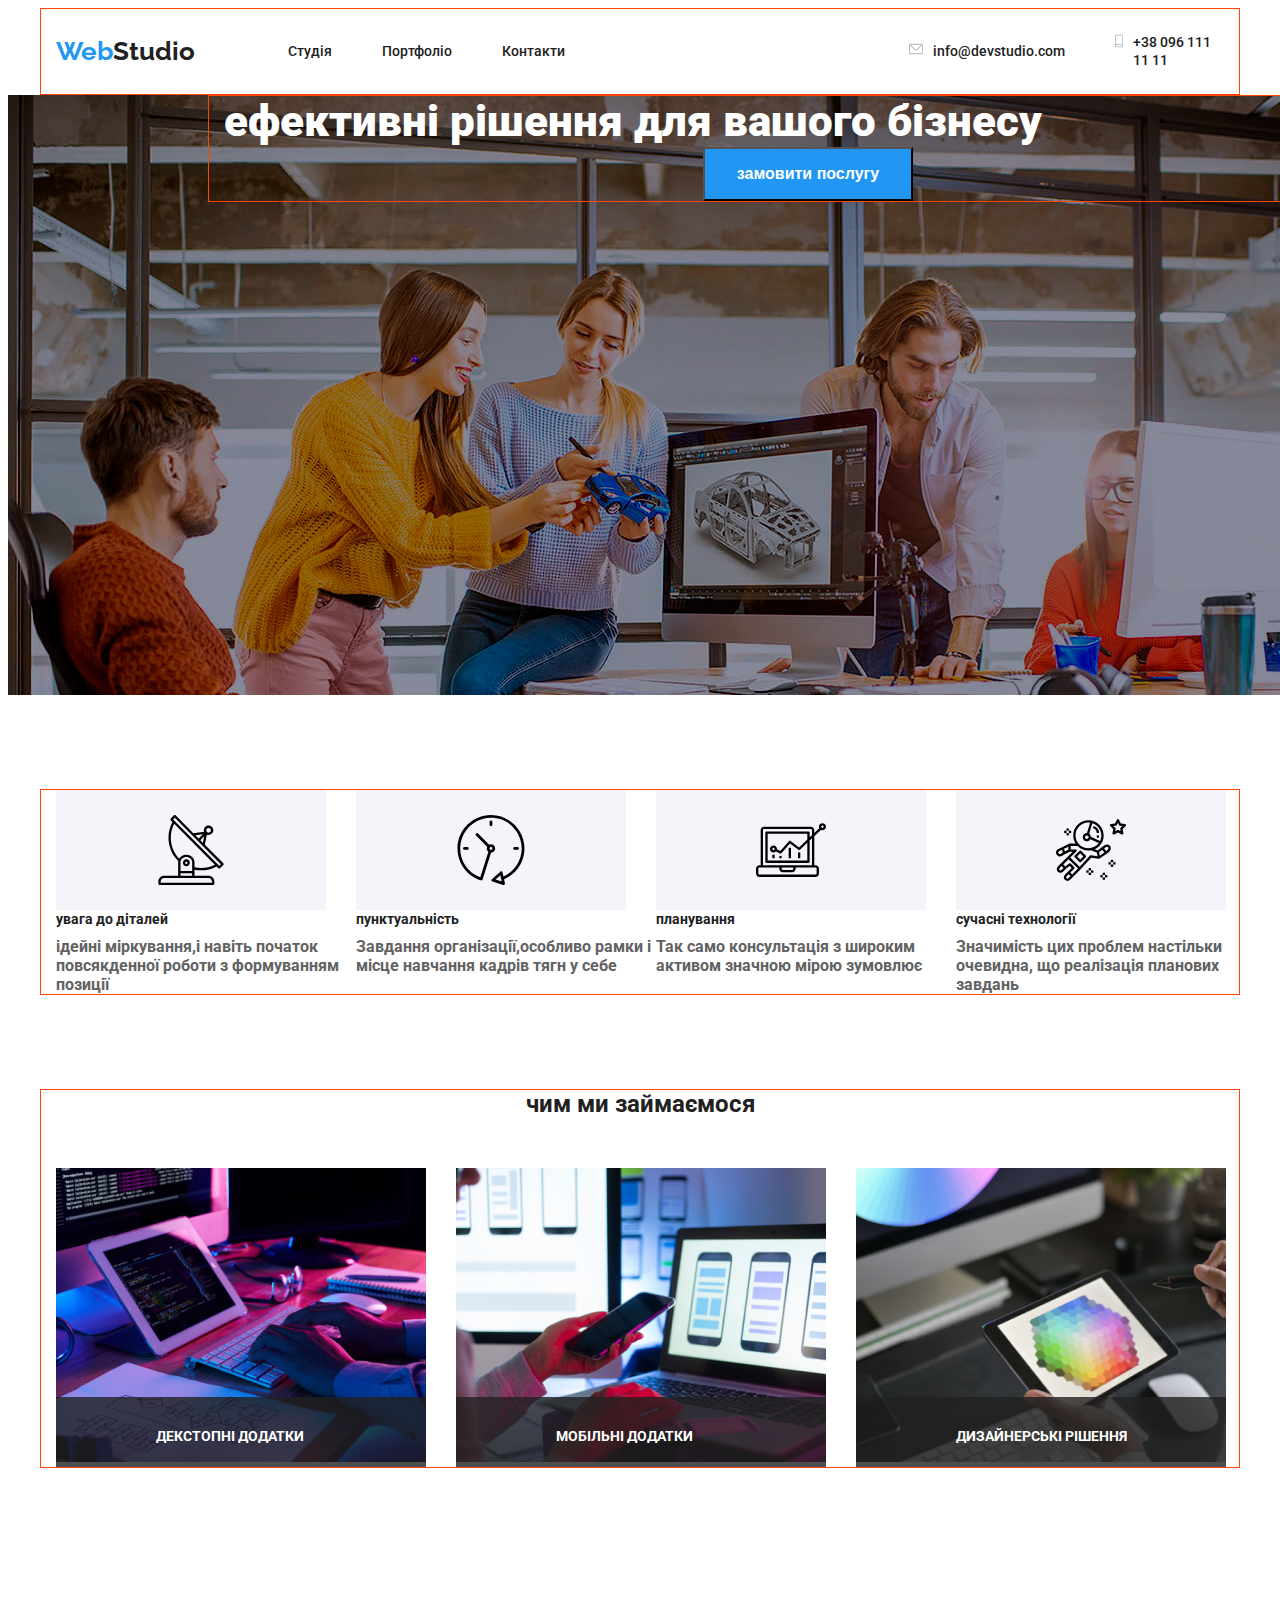
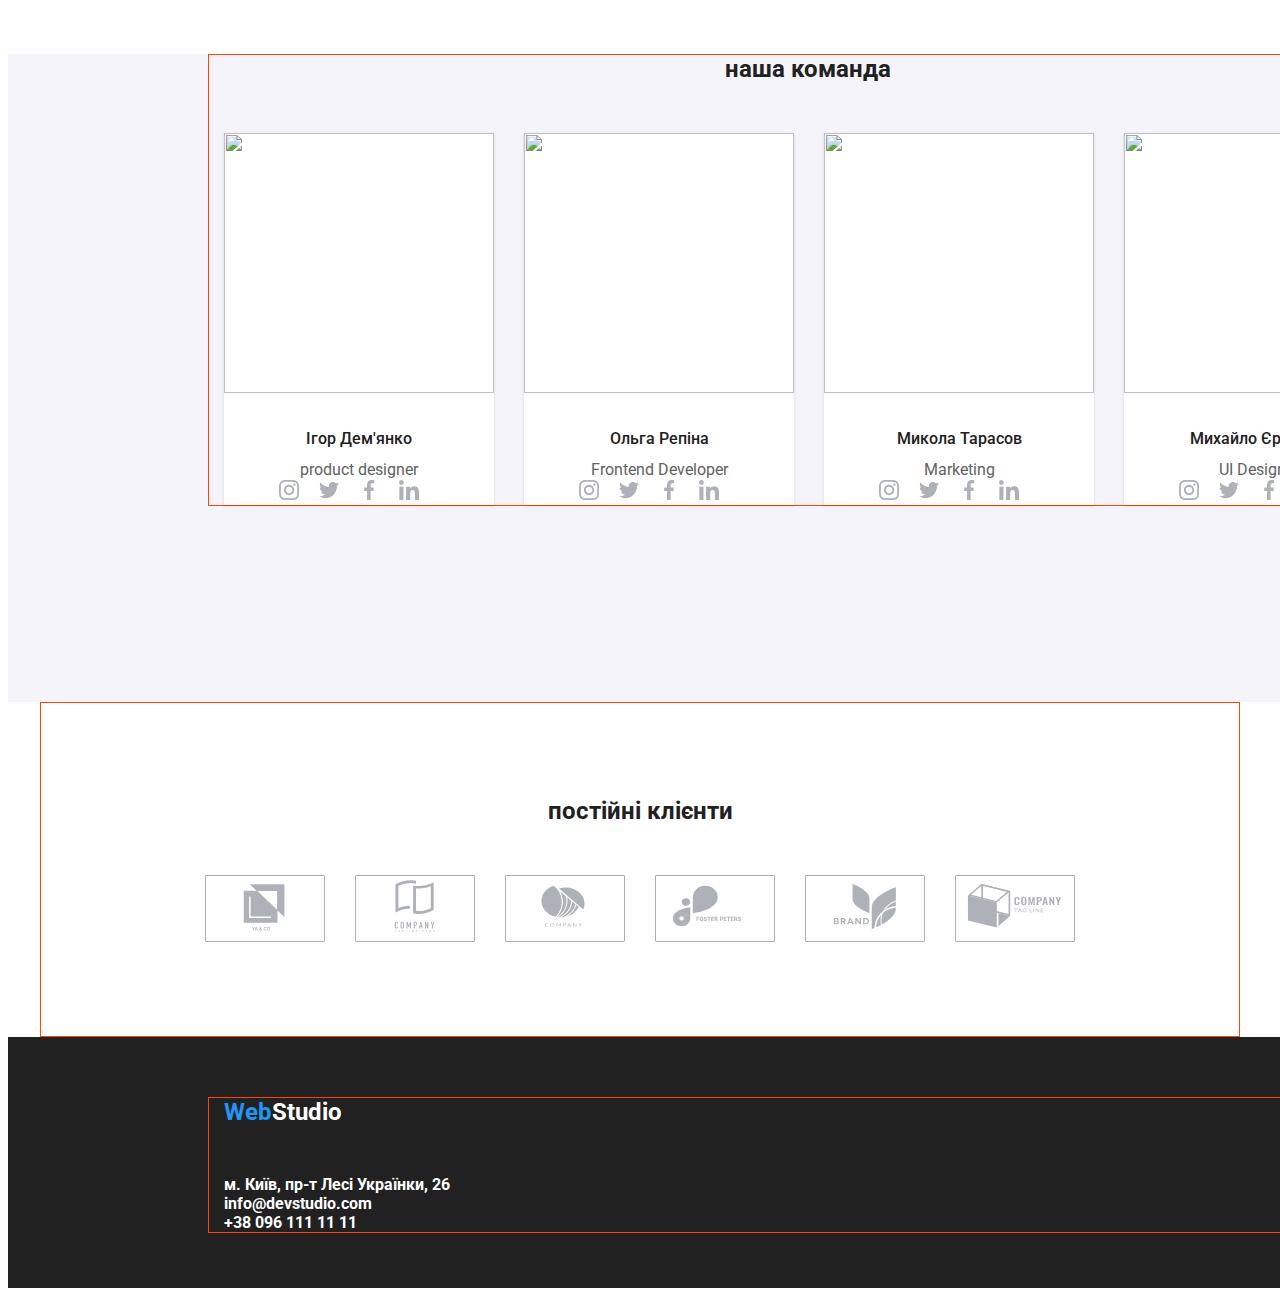
==== index.html @ b54ac22e "svg" ====
<!DOCTYPE html>
<html lang="en">
<head>
    <meta charset="UTF-8">
    <meta name="viewport" content="width=device-width, initial-scale=1.0">
    <title>Document</title>
    <link rel="stylesheet" href="https://cdnjs.cloudflare.com/ajax/libs/modern-normalize/1.1.0/modern-normalize.min.css"
        integrity="sha512-wpPYUAdjBVSE4KJnH1VR1HeZfpl1ub8YT/NKx4PuQ5NmX2tKuGu6U/JRp5y+Y8XG2tV+wKQpNHVUX03MfMFn9Q=="
        crossorigin="anonymous" referrerpolicy="no-referrer" />
   <link rel="stylesheet" href="./main.css">
   <link rel="preconnect" href="https://fonts.googleapis.com">
<link rel="preconnect" href="https://fonts.gstatic.com" crossorigin>
<link href="https://fonts.googleapis.com/css2?family=Montserrat:ital,wght@0,100..900;1,100..900&display=swap" rel="stylesheet">
<link rel="preconnect" href="https://fonts.googleapis.com">
<link rel="preconnect" href="https://fonts.gstatic.com" crossorigin>
<link href="https://fonts.googleapis.com/css2?family=Raleway:ital,wght@0,100..900;1,100..900&display=swap" rel="stylesheet"> 
<link rel="preconnect" href="https://fonts.googleapis.com">
<link rel="preconnect" href="https://fonts.gstatic.com" crossorigin>
<link href="https://fonts.googleapis.com/css2?family=Raleway:ital,wght@0,100..900;1,100..900&family=Roboto:ital,wght@0,100;0,300;0,400;0,500;0,700;0,900;1,100;1,300;1,400;1,500;1,700;1,900&display=swap" rel="stylesheet">
</head>

    <header class="header" id="g">
        <div class="container header-wrap">
            <a href="" class="WebStudio"><span>Web</span>Studio</a>
       <nav class="header-nav">  
           <ul class="header-menu">
            <li> <a href="" target="_blank" class="header-link">Студія</a></li>
            <li><a href="http://127.0.0.1:5500/portfolio.html" target="_blank" class="header-link">Портфоліо</a></li>
            <li><a href="" target="_blank" class="header-link">Контакти</a></li>
           </ul>
          <ul class="header-contact">
            <li class="header-item-contact"> <svg class="svg-header">
                <use class="svg-header" href="./img-icomoon/symbol-defs.svg#icon-envelope"></use>
            </svg><a href="" target="_blank" class="header-link">info@devstudio.com</a></li>
            <li class="header-item-contact number"> <svg class="svg-header-number">
                <use class="svg-header-number" href="./img-icomoon/symbol-defs.svg#icon-smartphone"></use>
            </svg><a href="" target="_blank" class="header-link">+38 096 111 11 11</a></li>
          </ul>  
        </nav>
        </div>
  
    </header>
    <main>
<section class="hero">
   <div class="container hero-div">
     
    <h1>ефективні рішення для вашого бізнесу</h1>
    
    <button class="hero-btn">замовити послугу</button>
   </div>
</section>
<section class="advantages container">

    <ul class="list-advantages">

        <li class="advantages-item">
            <div class="block-advantages"><svg class="svg-advantages">
                <use class="svg-advantages" href="./img-icomoon/symbol-defs.svg#icon-antenna"></use>
            </svg></div>
            <h3 class="advantages-title">увага до діталей</h3>          
          <p class="p">ідейні міркування,і навіть початок повсякденної роботи з формуванням позиції</p>      
        </li>

        <li class="advantages-item">
            <div class="block-advantages"><svg class="svg-advantages">
                <use class="svg-advantages" href="./img-icomoon/symbol-defs.svg#icon-clock"></use>
            </svg></div>
            <h3 class="advantages-title">пунктуальність</h3>
            <p class="p">Завдання організації,особливо рамки і місце навчання кадрів тягн у себе</p>
        </li>
        <li class="advantages-item">
            <div class="block-advantages"><svg class="svg-advantages">
                <use class="svg-advantages" href="./img-icomoon/symbol-defs.svg#icon-diagram"></use>
            </svg></div>
            <h3 class="advantages-title">планування</h3>
            <p class="p">Так само консультація з широким активом значною мірою зумовлює</p>
        </li>
        <li class="advantages-item">
            <div class="block-advantages"><svg class="svg-advantages">
                <use class="svg-advantages" href="./img-icomoon/symbol-defs.svg#icon-astronaut"></use>
            </svg></div>
            <h3 class="advantages-title">сучасні технології</h3>
            <p class="p">Значимість цих проблем настільки очевидна, що реалізація планових завдань</p>
        </li>
    </ul>
</section>
<section class="projects"> 
    <div class="container">
        <h2 class="title">чим ми займаємося</h2>
       
            <ul class="list-images">
                <li class="project-wrap"><img src="./img/img.png" alt="" width="370" height="294">
                    <div class="block-project"></div>
                <p class="text-project">декстопні додатки</p></li>
                <li class="project-wrap"> <img src="./img/img-1.png" alt="" width="370" height="294">
                    <div class="block-project"></div>
                <p class="text-project">мобільні додатки</p></li>
                <li class="project-wrap"><img src="./img/img-2.png" alt="" width="370" height="294">
                    <div class="block-project"></div>
               <p class="text-project">дизайнерські рішення</p> </li>
            </ul>
        
       
    </div>
   
</section>
<section class="team">
<div class="container team-wrap">
    <h2 class="title">наша команда</h2>
    <ul class="team-list">
      
            <li class="team-item"><img src="./img/team.jpg" alt="" width="270" height="260">
                
                <h3  class="team-title" >Ігор Дем'янко</h3><p class="team-text" >product  designer  </p>
                <ul class="svg-team-list">
                    <li class="svg-team-item"><svg class="svg-team">
                        <use href="./img-icomoon/symbol-defs.svg#icon-instagram" class="svg-team"></use>
                    </svg></li>
                    <li class="svg-team-item"><svg class="svg-team">
                        <use href="./img-icomoon/symbol-defs.svg#icon-twitter" class="svg-team"></use>
                    </svg></li>
                    <li class="svg-team-item"><svg class="svg-team">
                        <use href="./img-icomoon/symbol-defs.svg#icon-facebook" class="svg-team"></use>
                    </svg></li>
                    <li class="svg-team-item"><svg class="svg-team">
                        <use href="./img-icomoon/symbol-defs.svg#icon-linkedin" class="svg-team"></use>
                    </svg></li>
                </ul>
            </li>
       
        
            <li class="team-item"><img src="./img/team2.jpg" alt="" width="270" height="260">
                <h3 class="team-title" >Ольга Репіна</h3><p class="team-text" >Frontend Developer</p>
                <ul class="svg-team-list">
                    <li class="svg-team-item"><svg class="svg-team">
                        <use href="./img-icomoon/symbol-defs.svg#icon-instagram" class="svg-team"></use>
                    </svg></li>
                    <li class="svg-team-item"><svg class="svg-team">
                        <use href="./img-icomoon/symbol-defs.svg#icon-twitter" class="svg-team"></use>
                    </svg></li>
                    <li class="svg-team-item"><svg class="svg-team">
                        <use href="./img-icomoon/symbol-defs.svg#icon-facebook" class="svg-team"></use>
                    </svg></li>
                    <li class="svg-team-item"><svg class="svg-team">
                        <use href="./img-icomoon/symbol-defs.svg#icon-linkedin" class="svg-team"></use>
                    </svg></li>
                </ul>
            </li>
        
        
            <li class="team-item"><img src="./img/team3.jpg" alt="" width="270" height="260">
                <h3 class="team-title" >Микола Тарасов</h3><p class="team-text" >Marketing</p>
                <ul class="svg-team-list">
                    <li class="svg-team-item"><svg class="svg-team">
                        <use href="./img-icomoon/symbol-defs.svg#icon-instagram" class="svg-team"></use>
                    </svg></li>
                    <li class="svg-team-item"><svg class="svg-team">
                        <use href="./img-icomoon/symbol-defs.svg#icon-twitter" class="svg-team"></use>
                    </svg></li>
                    <li class="svg-team-item"><svg class="svg-team">
                        <use href="./img-icomoon/symbol-defs.svg#icon-facebook" class="svg-team"></use>
                    </svg></li>
                    <li class="svg-team-item"><svg class="svg-team">
                        <use href="./img-icomoon/symbol-defs.svg#icon-linkedin" class="svg-team"></use>
                    </svg></li>
                </ul>
            </li>
        

    <li class="team-item"><img src="./img/team4.jpg" alt="" width="270" height="260">
        <h3 class="team-title" >Михайло Єрмаков</h3><p class="team-text" >UI Designer</p>
        <ul class="svg-team-list">
            <li class="svg-team-item"><svg class="svg-team">
                <use href="./img-icomoon/symbol-defs.svg#icon-instagram" class="svg-team"></use>
            </svg></li>
            <li class="svg-team-item"><svg class="svg-team">
                <use href="./img-icomoon/symbol-defs.svg#icon-twitter" class="svg-team"></use>
            </svg></li>
            <li class="svg-team-item"><svg class="svg-team">
                <use href="./img-icomoon/symbol-defs.svg#icon-facebook" class="svg-team"></use>
            </svg></li>
            <li class="svg-team-item"><svg class="svg-team">
                <use href="./img-icomoon/symbol-defs.svg#icon-linkedin" class="svg-team"></use>
            </svg></li>
        </ul>
    </li>
</div>

        
    </ul>
</div>
</section>
<section class="clients">
    <div class="container" >
        <h2 class="text-clients">постійні клієнти</h2>
        <ul class="list-clients">
            <li class="clients-item">
                <button class="button-clients">
                    <a href="">
                        <svg  class="clients-icons"  width="106" height="60">
                            <use href="./img-icomoon/symbol-defs.svg#icon-Logo" width="106" height="60" ></use>
                        </svg>
                    </a>
                </button>
            </li>
            <li class="clients-item">
                <button class="button-clients">
                    <a href="">
                        <svg class="clients-icons" width="106" height="60">
                            <use href="./img-icomoon/symbol-defs.svg#icon-flag" width="106" height="60"></use>
                        </svg>
                    </a>
                </button>
            </li>
            <li class="clients-item">
                <button class="button-clients">
                    <a href="">
                        <svg class="clients-icons" width="106" height="60">
                            <use href="./img-icomoon/symbol-defs.svg#icon-nut" width="106" height="60"></use>
                        </svg>
                    </a>
                </button>
            </li>
            <li class="clients-item">
                <button class="button-clients">
                    <a href="">
                        <svg class="clients-icons" width="106" height="60">
                            <use href="./img-icomoon/symbol-defs.svg#icon-foster" width="106" height="60"></use>
                        </svg>
                    </a>
                </button>
            </li>
           
            <li class="clients-item">
                <button class="button-clients">
                    <a href="">
                        <svg class="clients-icons"  width="106" height="60">
                            <use href="./img-icomoon/symbol-defs.svg#icon-leaf"  width="106" height="60"></use>
                        </svg>
                    </a>
                </button>
            </li>
            <li class="clients-item">
                <button class="button-clients">
                    <a href="">
                        <svg class="clients-icons"  width="106" height="60">
                            <use href="./img-icomoon/symbol-defs.svg#icon-tagline"  width="106" height="60"></use>
                        </svg>
                    </a>
                </button>
            </li>
        </ul>
    </div>

</section>
    </main>
    <footer class="footer">
        <div class="container">
            <h2 class="logo"><span>Web</span>Studio</h2>
        <ul class="list-footer">
            <li><a href="#" class="footer-link">м. Київ, пр-т Лесі Українки, 26</a></li>
            <li><a href="#" class="footer-link">info@devstudio.com</a></li>
            <li><a href="#" class="footer-link">+38 096 111 11 11</a></li>
        </ul>
        </div>
        
    </footer>

</body>
</html>
---- main.css ----
:root{
    --text:#626262;
    --white:#fff;
    --black:#212121;
   --background:#2F303A;
   --button:#2196F3;
   --team:#F5F4FA;
   --icon:#AFB1B8;
  
}
*{
   box-sizing: border-box;
}
a{
    text-decoration: none;
}

ul{
    list-style: none;
    
}

h1, h2, h3, h4, p, ul, li, img, a{
    margin: 0;
    padding: 0;
}
span{
    color: var(--button);
}
h1{
    color: var(--white);
    font-weight: 900;
    font-size: 44px;
}
h3{
    color: var(--black);
}
h2{
    color: var(--black);
    font-weight: 700;
    margin-bottom: 50px;
    text-align: center;
}

.container{
    width: 1200px;
    margin: 0 auto ;
    padding: 0 15px 0 15px;
    border:1px solid orangered;

}

body{
    color:var(--text);
    background-color:var(--white);
    font-family:'Roboto';
    font-weight: 700;
    line-height: 1.17;
    font-size: 16px;
}
.header{
    font-size: 14px;
    font-weight: 400;
    
}
.WebStudio{
    color: var(--black);
    font-family: 'Raleway', sans-serif;
    font-weight: 700;
    font-size: 26px;
    line-height: 1.33;
    padding: 25px 0 ;
    display: flex;
    margin-right: 93px;
    
}
.header-link{
    color: var(--black);
}
.header-link:focus,
.header-link:hover{
    color: var(--button);
}
.header-nav{
    display: flex;
   
    align-items: center;
    font-size: 14px;
    font-weight: 500;
    line-height: 1.33;
 gap: 344px;
}
.header-wrap{
    display: flex;
    align-items: center;
}
.header-menu{
    display: flex;
    align-items: center;
    gap: 50px;
}
.header-contact{
    display: flex;
    gap: 50px;
    align-items: center;
}
.svg-header{
    width: 14px;
    height: 14px;
    fill: var(--icon);
    margin-right: 10px;
}

.svg-header:hover,
.svg-header:focus{
    fill: var(--button);
}
.header-item-contact{
    display: flex;
}
.header-item-contact:hover,
.header-item-contact:focus{
fill: var(--button);
color: var(--button);
}
.svg-header-number{
    width: 10px;
    height: 16px;
    fill: var(--icon);
    margin-right: 10px;
}
.svg-header-number:focus,
.svg-header-number:hover{
    fill: var(--button);
}

.hero{
   margin-bottom: 94px;
   background-image:url(img/dd953143a8a4d9f86ec8d71afc0e8103.jpg) ;
  background: radial-gradient();
  width: 1600px;
  height: 600px;
}

.advantages{
   margin-bottom: 94px;
}
.list-advantages{
    display: flex;
    justify-content: space-between; 
}
.block-advantages{
    background-color: var(--team);
    width: 270px;
    height: 120px;
    margin-right: 30px;
    display: flex;
    justify-content: center;
}
.svg-advantages{
    width: 70px;
    height: 70px;
   margin-top: 25px;
}
.projects{
    margin-bottom: 94px;
}
.project-wrap{
    position: relative;
}
.block-project{
    width: 370px;
    height: 70px;
    background-color: var(--black);
    position: absolute;
    bottom: 0;
    opacity: 80%;
}
.text-project{
    text-transform: uppercase;
    position:absolute ;
    bottom: 30px;
    left: 100px;
    line-height: 1.14px;
    text-align: center;
    color: var(--white);
    font-family: 'Roboto';
    font-weight: 700;
    font-size: 14px;
}
.images{
    display: flex;
    justify-content: space-between;
flex-direction: row;
   gap: 30px;
}
.list-images{
    display: flex;
    justify-content: space-between;
    gap: 30px;
    
}
.list-images:first-child{
    margin-left: 215px;
}
.list-images:last-child{
    margin-right: 215px;
}
.team{
    margin-top: 94px;
    background-color: var(--team);
   width: 1600px;
   height: 648px;
}
.tea-card-text{
    background-color: var(--white);
}
.team-list{
    display: flex;
    gap: 30px;
}
.team-title{
    margin-top: 30px;
    margin-bottom: 10px;
}
.team-card{
    display: flex;
    justify-content: space-between;
    margin-right: 30px;
}
.team-wrap{
    margin-top: 186px;
    margin-bottom: 94px;
}
.svg-team{
    width: 20px;
    height: 20px;
    margin-right: 20px;
    fill: var(--icon);
}
.svg-team:nth-last-child(4){
    margin-right: 0;
}
.svg-team-list{
    display: flex;
    justify-content: center;
}
.team-item{
    text-align: center;
    background-color: var(--white);
    box-shadow: 0px 2px 1px 0px #00000033;

    box-shadow: 0px 1px 1px 0px #00000024;
    
    box-shadow: 0px 1px 3px 0px #0000001F;
    
}
.first{
    margin-left: 215px;
}
.last{
    margin-right: 215px;
}

.hero-btn{
    display: block;
    margin: 0 auto;
    padding: 10px 32px;
  font-size: 16px;
    font-weight: 700;
    line-height: 1.85;
    background-color: var(--button);
    color: var(--white);

}
.advantages-title{
    font-size: 14px;
    font-weight: 700;
    line-height: 1.33;
    margin-bottom: 10px;
}
.team-text{
    font-size: 16px;
    font-weight: 400;
    line-height: 1.33;
}
.text-clients{
    margin-top: 94px;
}
.clients-icons{
    fill:var(--icon) ;
}
.button-clients{
    border: 1px solid;
    border-color: var(--icon);
    background-color: var(--white);
    border-radius: 1px;
}
.button-clients:hover,
.button-clients:focus{
    border-color: var(--button);
}
.clients-icons:hover,
.clients-icons:focus{
    fill: var(--button);
}
.list-clients{
    display: flex;
    justify-content: center;
    gap: 30px;
    margin-bottom: 94px;
}
.section-title{
    color:var(—black) ;
    font-weight: 800;
    line-height: 1.66;
    font-size: 42px;
    margin-bottom: 50px;
    text-align:center;
}
.team-title{
   font-size: 16px;
    font-weight: 500;
    line-height: 1.33;
}
.footer-link{
    color: var(--white);
}
.list-footer{
    display: flex;
    flex-direction: column;
    flex-wrap: wrap;
}
.logo{
    color: var(--white);
    text-align: start;
}
.footer{
    background-color:var(--black);
    height: 251px;
    width: 1600px;
    padding: 60px 0 60px;
   
}
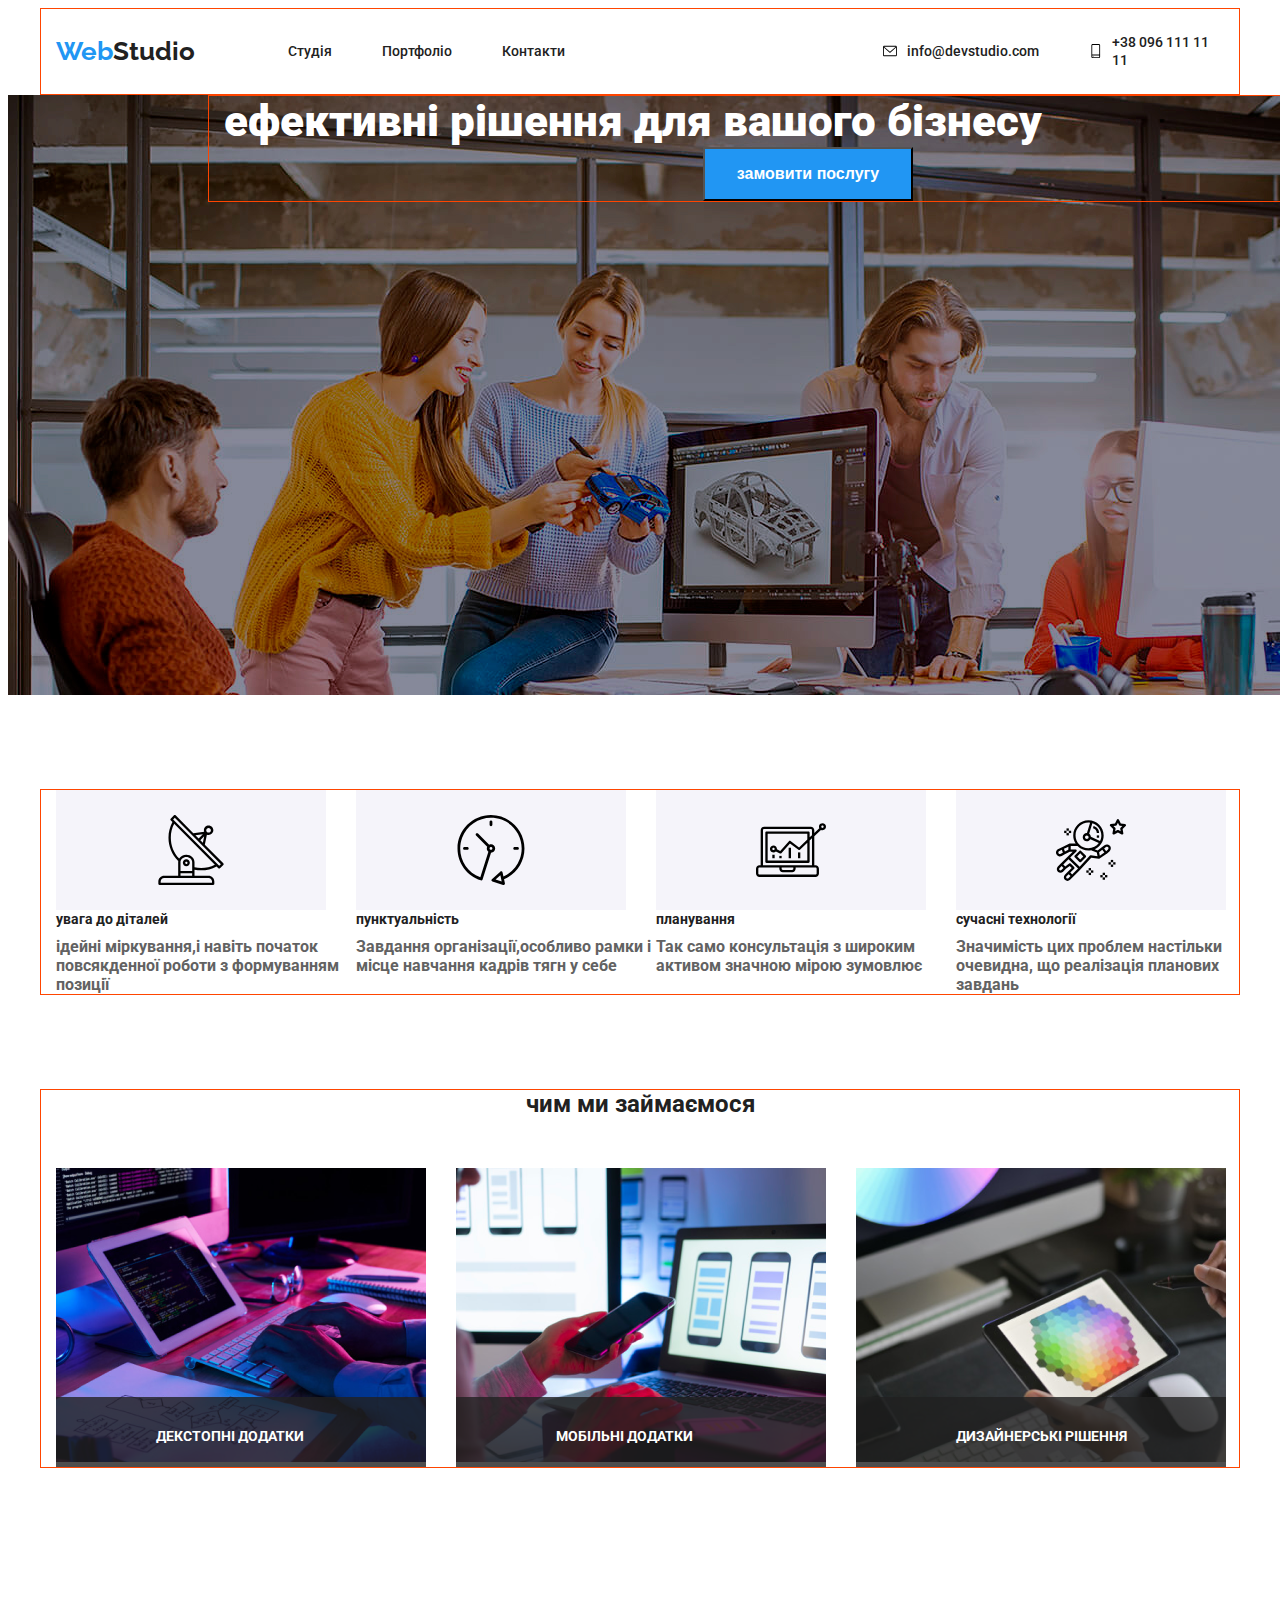
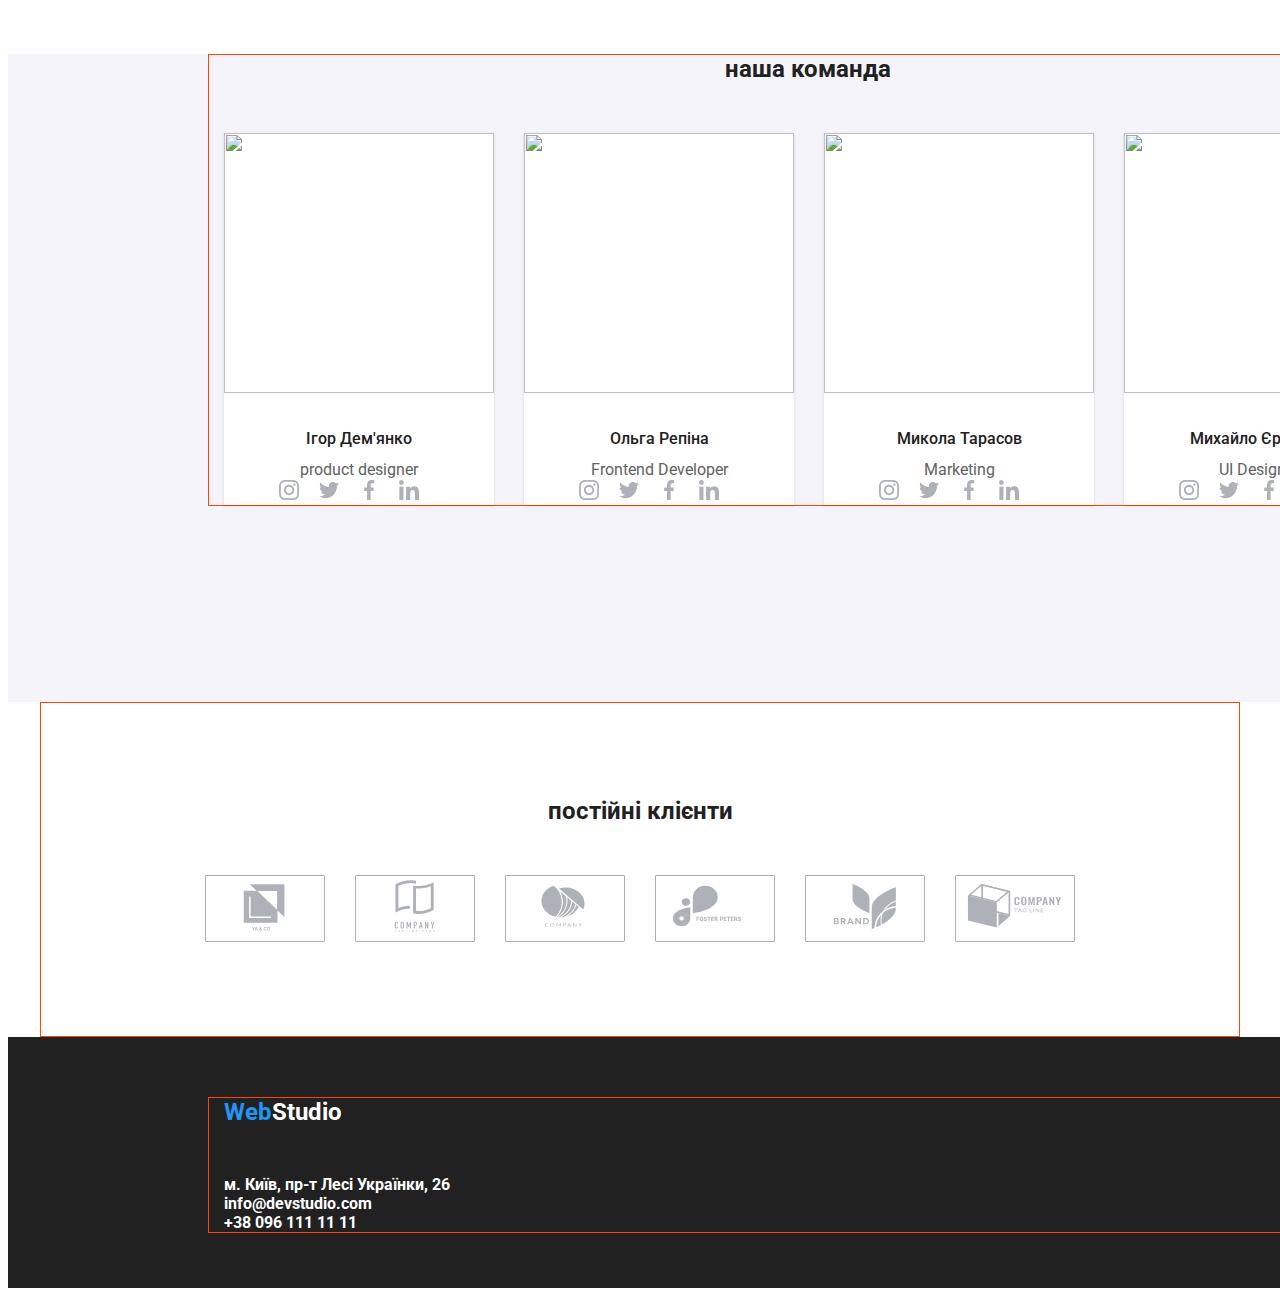
==== commit abca998f: "." ====
--- a/index.html
+++ b/index.html
@@ -29,12 +29,12 @@
             <li><a href="" target="_blank" class="header-link">Контакти</a></li>
            </ul>
           <ul class="header-contact">
-            <li class="header-item-contact"> <svg class="svg-header">
+            <li class="header-item-contact"><a href="" target="_blank" class="header-link"> <svg class="svg-header">
                 <use class="svg-header" href="./img-icomoon/symbol-defs.svg#icon-envelope"></use>
-            </svg><a href="" target="_blank" class="header-link">info@devstudio.com</a></li>
-            <li class="header-item-contact number"> <svg class="svg-header-number">
-                <use class="svg-header-number" href="./img-icomoon/symbol-defs.svg#icon-smartphone"></use>
-            </svg><a href="" target="_blank" class="header-link">+38 096 111 11 11</a></li>
+            </svg>info@devstudio.com</a></li>
+            <li class="header-item-contact "> <a href="" target="_blank" class="header-link"> <svg class="svg-header" width="10px" height="16px">
+                <use class="svg-header" href="./img-icomoon/symbol-defs.svg#icon-smartphone"></use>
+            </svg>+38 096 111 11 11</a></li>
           </ul>  
         </nav>
         </div>
--- a/main.css
+++ b/main.css
@@ -76,19 +76,21 @@
 }
 .header-link{
     color: var(--black);
+    display: flex;
+    align-items: center;
 }
 .header-link:focus,
 .header-link:hover{
     color: var(--button);
-}
+    fill: var(--button);}
 .header-nav{
     display: flex;
-   
+   justify-content: space-between;
     align-items: center;
     font-size: 14px;
     font-weight: 500;
     line-height: 1.33;
- gap: 344px;
+
 }
 .header-wrap{
     display: flex;
@@ -98,6 +100,7 @@
     display: flex;
     align-items: center;
     gap: 50px;
+    margin-right: 318px;
 }
 .header-contact{
     display: flex;
@@ -107,14 +110,17 @@
 .svg-header{
     width: 14px;
     height: 14px;
+    /*
     fill: var(--icon);
+    */
     margin-right: 10px;
 }
-
+/*
 .svg-header:hover,
 .svg-header:focus{
     fill: var(--button);
 }
+    */
 .header-item-contact{
     display: flex;
 }
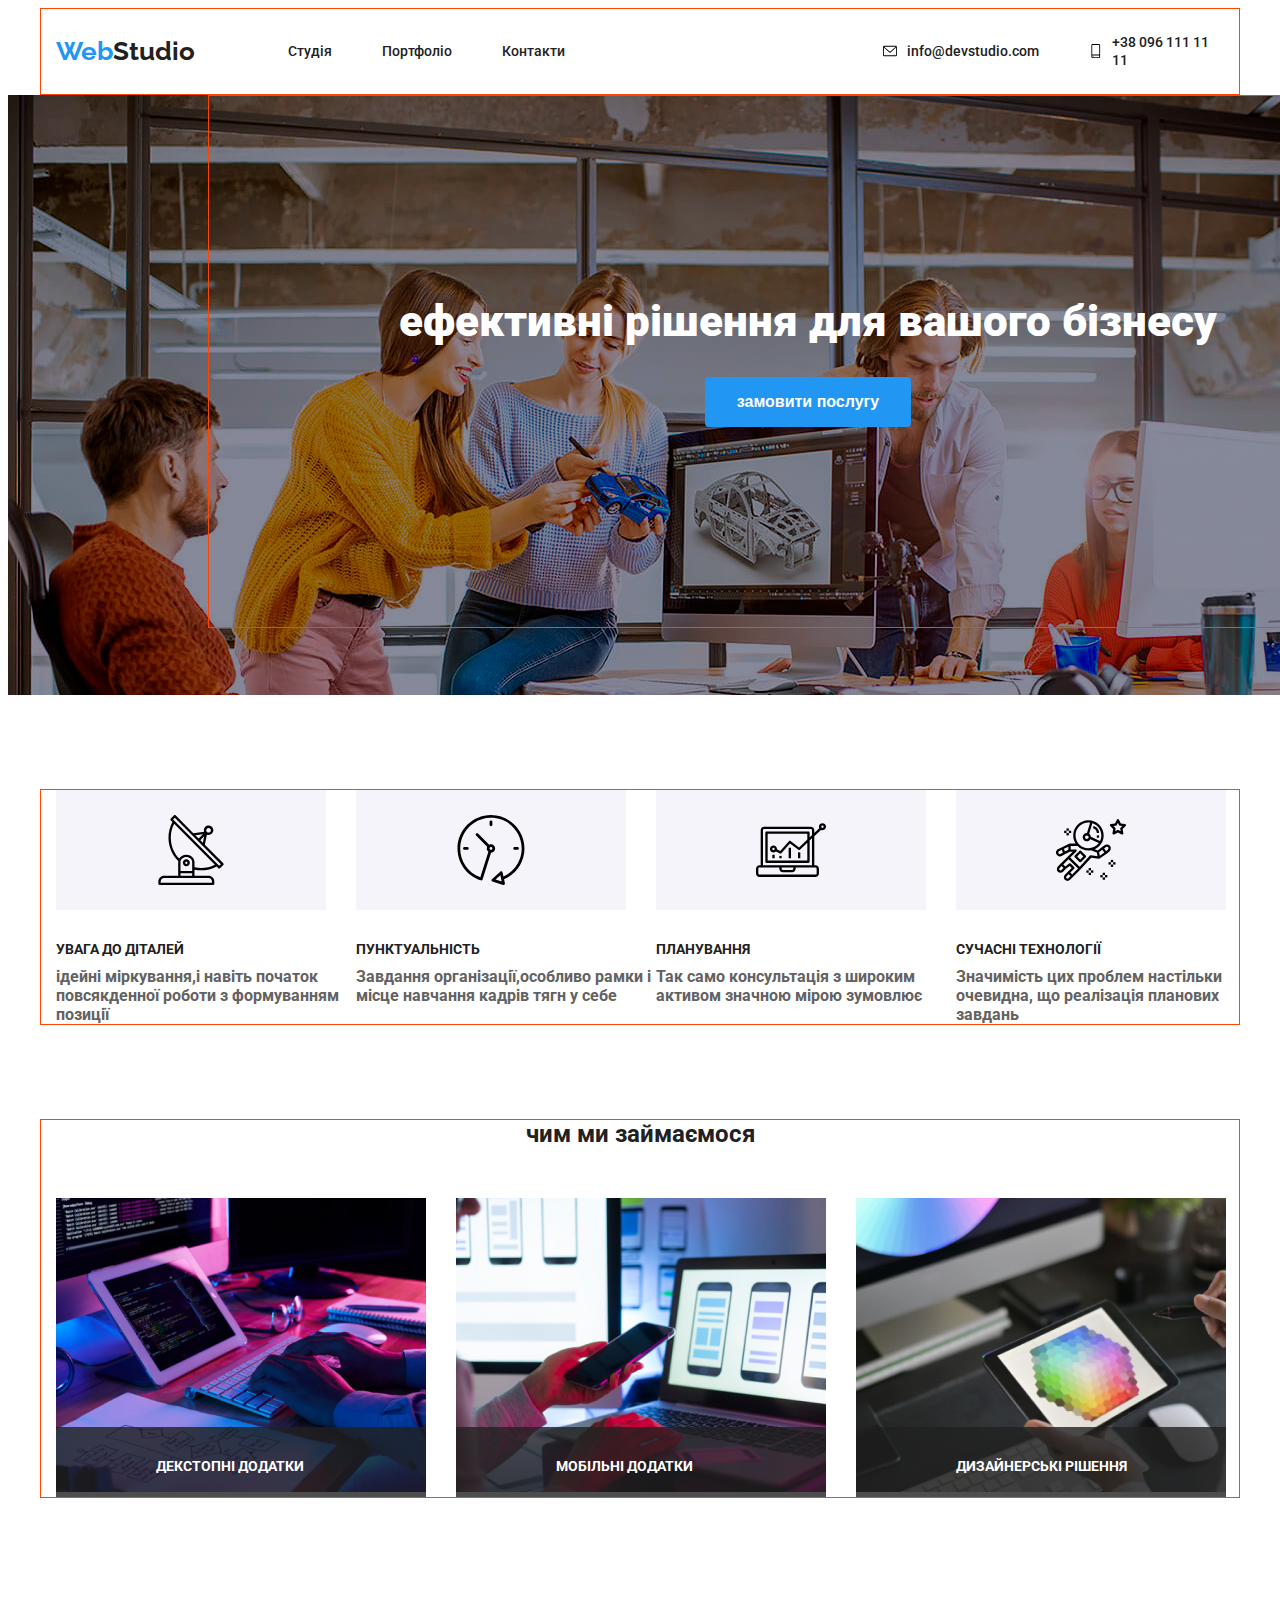
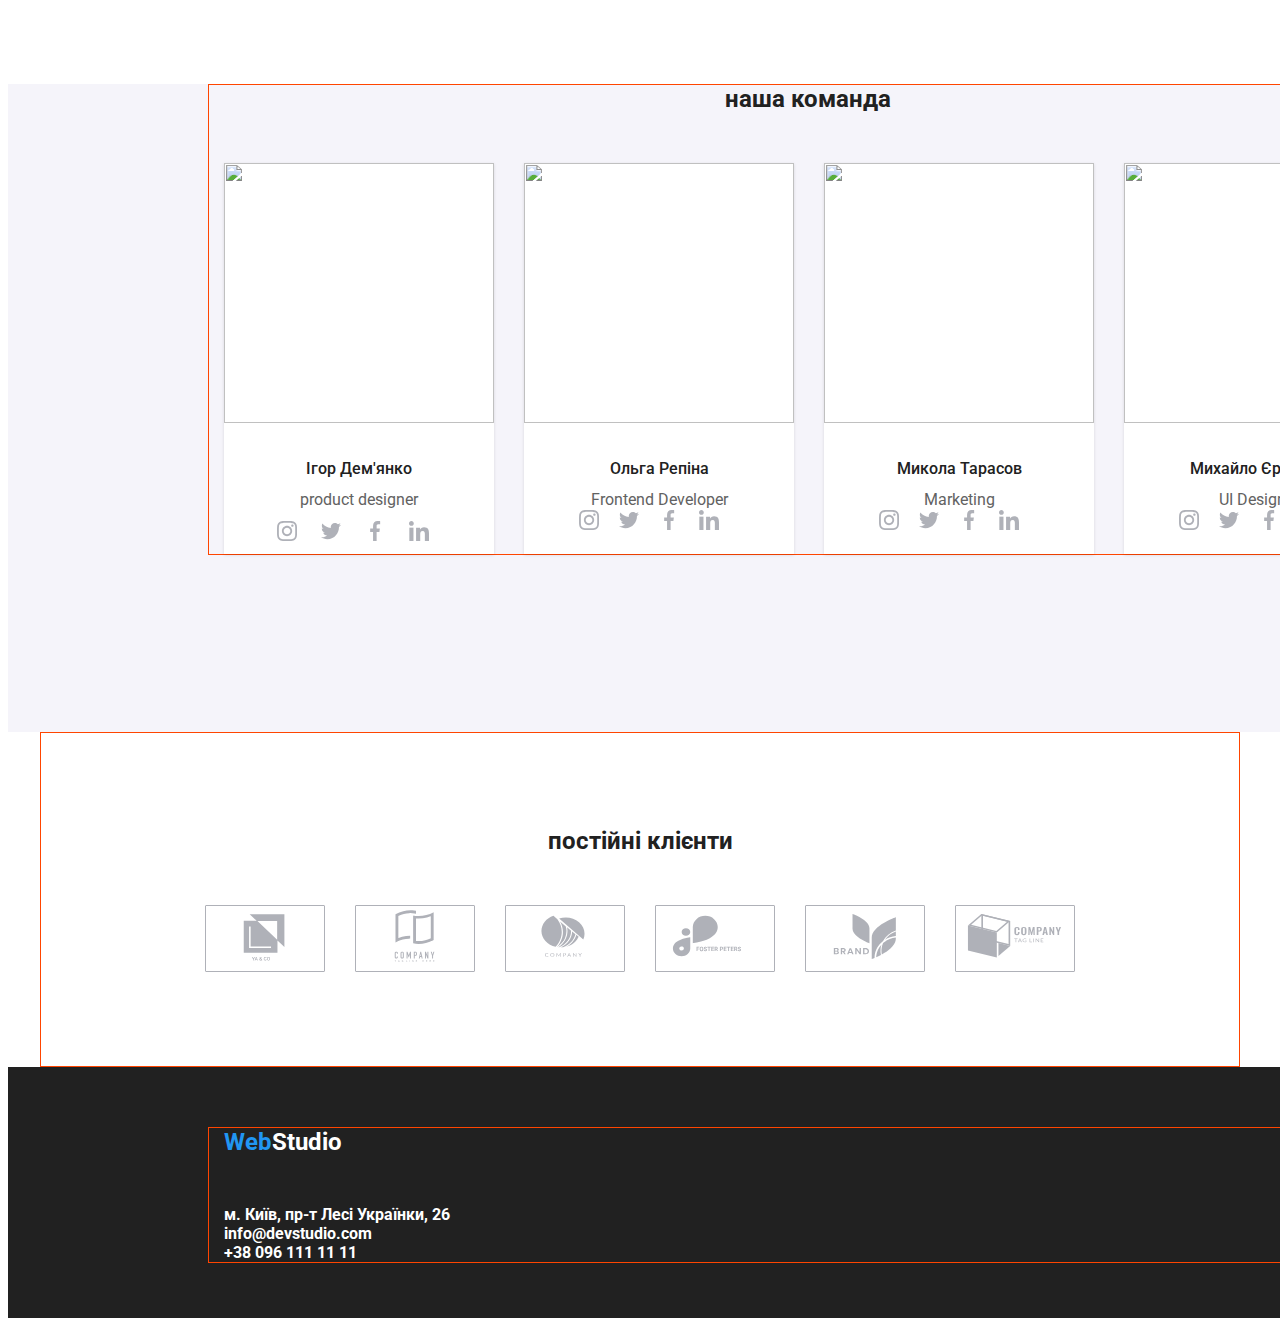
==== commit 050e624a: "." ====
--- a/index.html
+++ b/index.html
@@ -43,9 +43,7 @@
     <main>
 <section class="hero">
    <div class="container hero-div">
-     
-    <h1>ефективні рішення для вашого бізнесу</h1>
-    
+    <h1 class="title-hero">ефективні рішення для вашого бізнесу</h1>
     <button class="hero-btn">замовити послугу</button>
    </div>
 </section>
@@ -113,18 +111,27 @@
                 
                 <h3  class="team-title" >Ігор Дем'янко</h3><p class="team-text" >product  designer  </p>
                 <ul class="svg-team-list">
-                    <li class="svg-team-item"><svg class="svg-team">
-                        <use href="./img-icomoon/symbol-defs.svg#icon-instagram" class="svg-team"></use>
-                    </svg></li>
-                    <li class="svg-team-item"><svg class="svg-team">
-                        <use href="./img-icomoon/symbol-defs.svg#icon-twitter" class="svg-team"></use>
-                    </svg></li>
-                    <li class="svg-team-item"><svg class="svg-team">
-                        <use href="./img-icomoon/symbol-defs.svg#icon-facebook" class="svg-team"></use>
-                    </svg></li>
-                    <li class="svg-team-item"><svg class="svg-team">
-                        <use href="./img-icomoon/symbol-defs.svg#icon-linkedin" class="svg-team"></use>
-                    </svg></li>
+                    <li class="svg-team-item">
+<button class="button-team"><a href="" class="team-link"><svg class="svg-team">
+    <use href="./img-icomoon/symbol-defs.svg#icon-instagram" class="svg-team"></use>
+</svg></a></button>
+                        </li>
+                    <li class="svg-team-item">
+<button class="button-team"><a href="" class="team-link"><svg class="svg-team">
+    <use href="./img-icomoon/symbol-defs.svg#icon-twitter" class="svg-team"></use>
+</svg></a></button>
+                        </li>
+                    <li class="svg-team-item">
+<button class="button-team"><a href="" class="team-link"><svg class="svg-team">
+    <use href="./img-icomoon/symbol-defs.svg#icon-facebook" class="svg-team"></use>
+</svg></a></button>
+                        
+                        </li>
+                    <li class="svg-team-item">
+<button class="button-team"><a href="" class="team-link"><svg class="svg-team">
+    <use href="./img-icomoon/symbol-defs.svg#icon-linkedin" class="svg-team"></use>
+</svg></a></button>
+                        </li>
                 </ul>
             </li>
        
--- a/main.css
+++ b/main.css
@@ -139,8 +139,27 @@
 .svg-header-number:hover{
     fill: var(--button);
 }
-
+.title-hero{
+    margin-top: 200px;
+    
+}
+
+.hero-btn{
+    display: block;
+    margin: 0 auto;
+    padding: 10px 32px;
+  font-size: 16px;
+  border: none;
+  border-radius: 4px;
+    font-weight: 700;
+    line-height: 1.85;
+    background-color: var(--button);
+    color: var(--white);
+    margin-top: 30px;
+margin-bottom: 200px;
+}
 .hero{
+    text-align: center;
    margin-bottom: 94px;
    background-image:url(img/dd953143a8a4d9f86ec8d71afc0e8103.jpg) ;
   background: radial-gradient();
@@ -150,6 +169,14 @@
 
 .advantages{
    margin-bottom: 94px;
+}
+.advantages-title{
+    text-transform: uppercase;
+    font-size: 14px;
+    font-weight: 700;
+    line-height: 1.33;
+    margin-top: 30px;
+    margin-bottom: 10px;
 }
 .list-advantages{
     display: flex;
@@ -218,7 +245,15 @@
    width: 1600px;
    height: 648px;
 }
-.tea-card-text{
+
+.button-team{
+    background-color: var(--white);
+    border: none;
+    width: 44px;
+    height: 44px;
+    text-align: center;
+}
+.team-card-text{
     background-color: var(--white);
 }
 .team-list{
@@ -268,23 +303,8 @@
     margin-right: 215px;
 }
 
-.hero-btn{
-    display: block;
-    margin: 0 auto;
-    padding: 10px 32px;
-  font-size: 16px;
-    font-weight: 700;
-    line-height: 1.85;
-    background-color: var(--button);
-    color: var(--white);
-
-}
-.advantages-title{
-    font-size: 14px;
-    font-weight: 700;
-    line-height: 1.33;
-    margin-bottom: 10px;
-}
+
+
 .team-text{
     font-size: 16px;
     font-weight: 400;
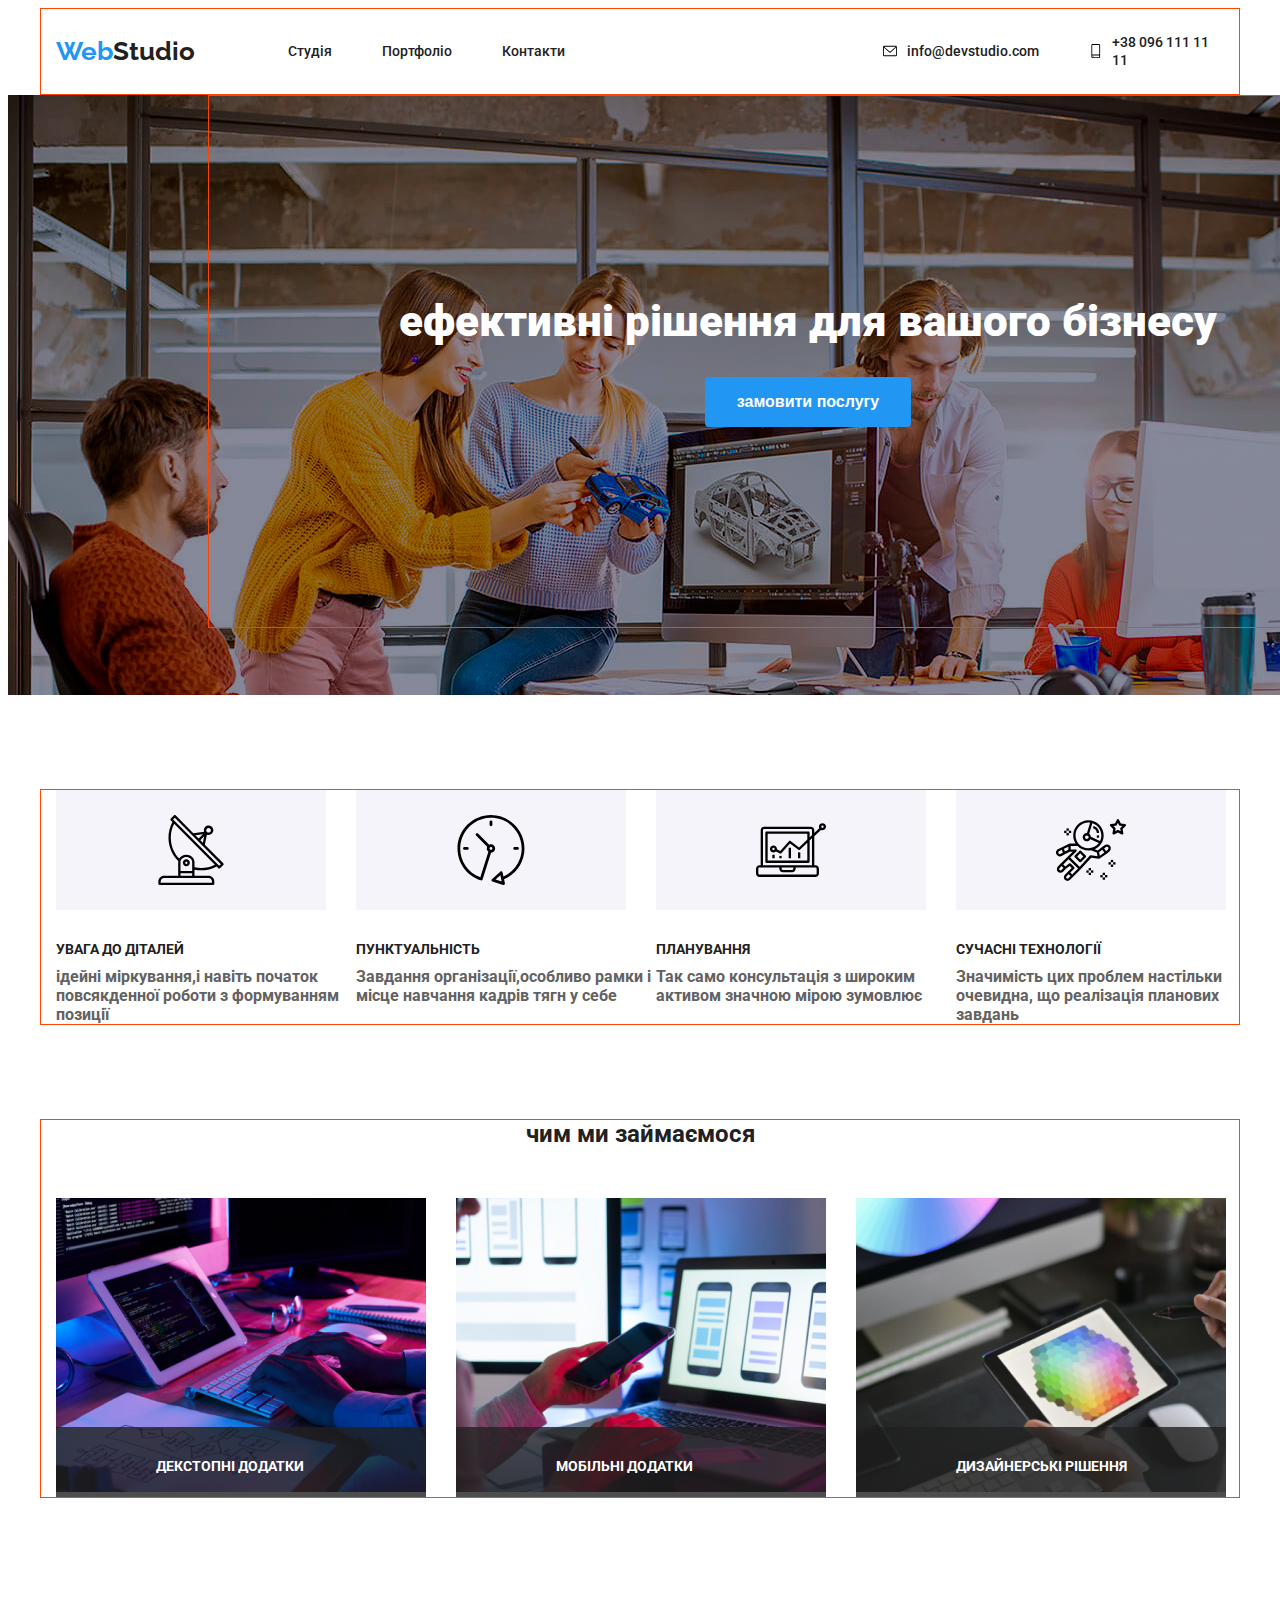
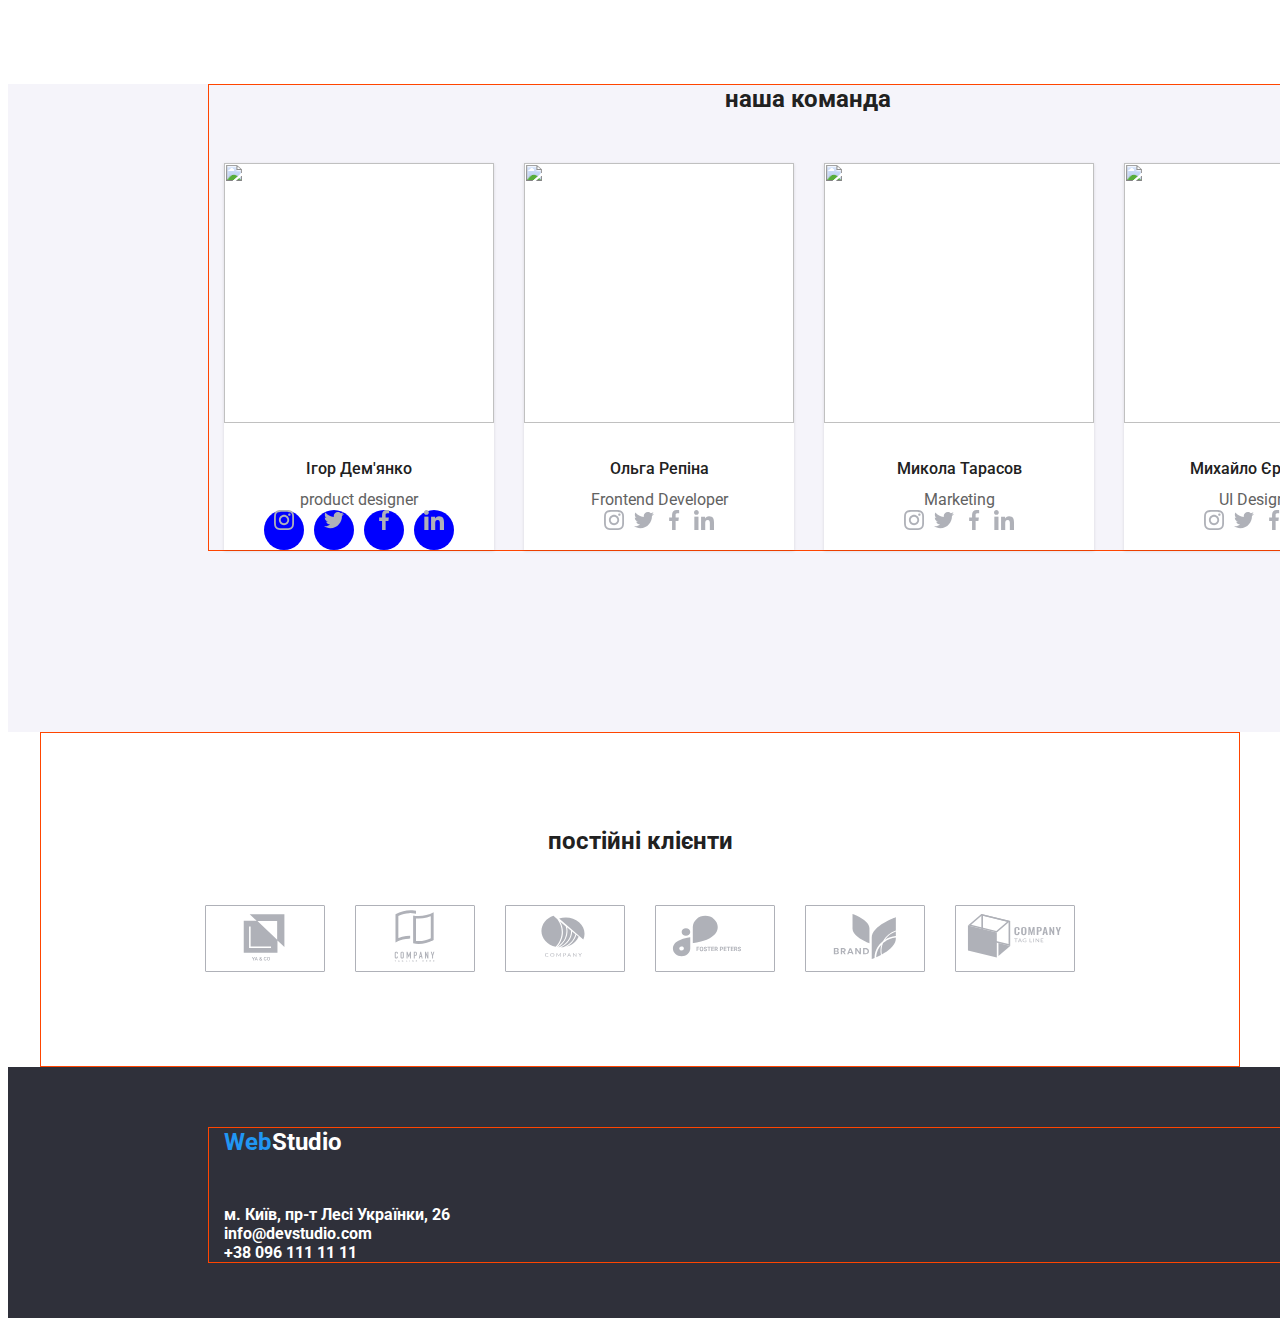
==== commit f32c530f: "idk" ====
--- a/index.html
+++ b/index.html
@@ -111,26 +111,25 @@
                 
                 <h3  class="team-title" >Ігор Дем'янко</h3><p class="team-text" >product  designer  </p>
                 <ul class="svg-team-list">
-                    <li class="svg-team-item">
-<button class="button-team"><a href="" class="team-link"><svg class="svg-team">
+<li class="svg-team-item">
+<a href="" class="team-link"><svg class="svg-team">
     <use href="./img-icomoon/symbol-defs.svg#icon-instagram" class="svg-team"></use>
-</svg></a></button>
+</svg></a>
                         </li>
-                    <li class="svg-team-item">
-<button class="button-team"><a href="" class="team-link"><svg class="svg-team">
+ <li class="svg-team-item">
+<a href="" class="team-link"><svg class="svg-team">
     <use href="./img-icomoon/symbol-defs.svg#icon-twitter" class="svg-team"></use>
-</svg></a></button>
+</svg></a>
                         </li>
-                    <li class="svg-team-item">
-<button class="button-team"><a href="" class="team-link"><svg class="svg-team">
+<li class="svg-team-item">
+<a href="" class="team-link"><svg class="svg-team">
     <use href="./img-icomoon/symbol-defs.svg#icon-facebook" class="svg-team"></use>
-</svg></a></button>
-                        
-                        </li>
-                    <li class="svg-team-item">
-<button class="button-team"><a href="" class="team-link"><svg class="svg-team">
+</svg></a>
+</li>
+<li class="svg-team-item">
+<a href="" class="team-link"><svg class="svg-team">
     <use href="./img-icomoon/symbol-defs.svg#icon-linkedin" class="svg-team"></use>
-</svg></a></button>
+</svg></a>
                         </li>
                 </ul>
             </li>
--- a/main.css
+++ b/main.css
@@ -6,7 +6,7 @@
    --button:#2196F3;
    --team:#F5F4FA;
    --icon:#AFB1B8;
-  
+  --footer:#2F303A;
 }
 *{
    box-sizing: border-box;
@@ -245,14 +245,23 @@
    width: 1600px;
    height: 648px;
 }
-
-.button-team{
-    background-color: var(--white);
-    border: none;
-    width: 44px;
-    height: 44px;
-    text-align: center;
-}
+.team-link{
+    display: block;
+    width: 40px;
+    height: 40px;
+    background-color: blue;
+border-radius: 50%;
+}
+.svg-team-list{
+    display: flex;
+    gap: 10px;
+}
+.svg-team-item{
+    display: flex;
+    align-items: center;
+    justify-content: center;
+}
+
 .team-card-text{
     background-color: var(--white);
 }
@@ -274,9 +283,10 @@
     margin-bottom: 94px;
 }
 .svg-team{
+    
+    margin: auto;
     width: 20px;
     height: 20px;
-    margin-right: 20px;
     fill: var(--icon);
 }
 .svg-team:nth-last-child(4){
@@ -362,7 +372,7 @@
     text-align: start;
 }
 .footer{
-    background-color:var(--black);
+    background-color:var(--footer);
     height: 251px;
     width: 1600px;
     padding: 60px 0 60px;
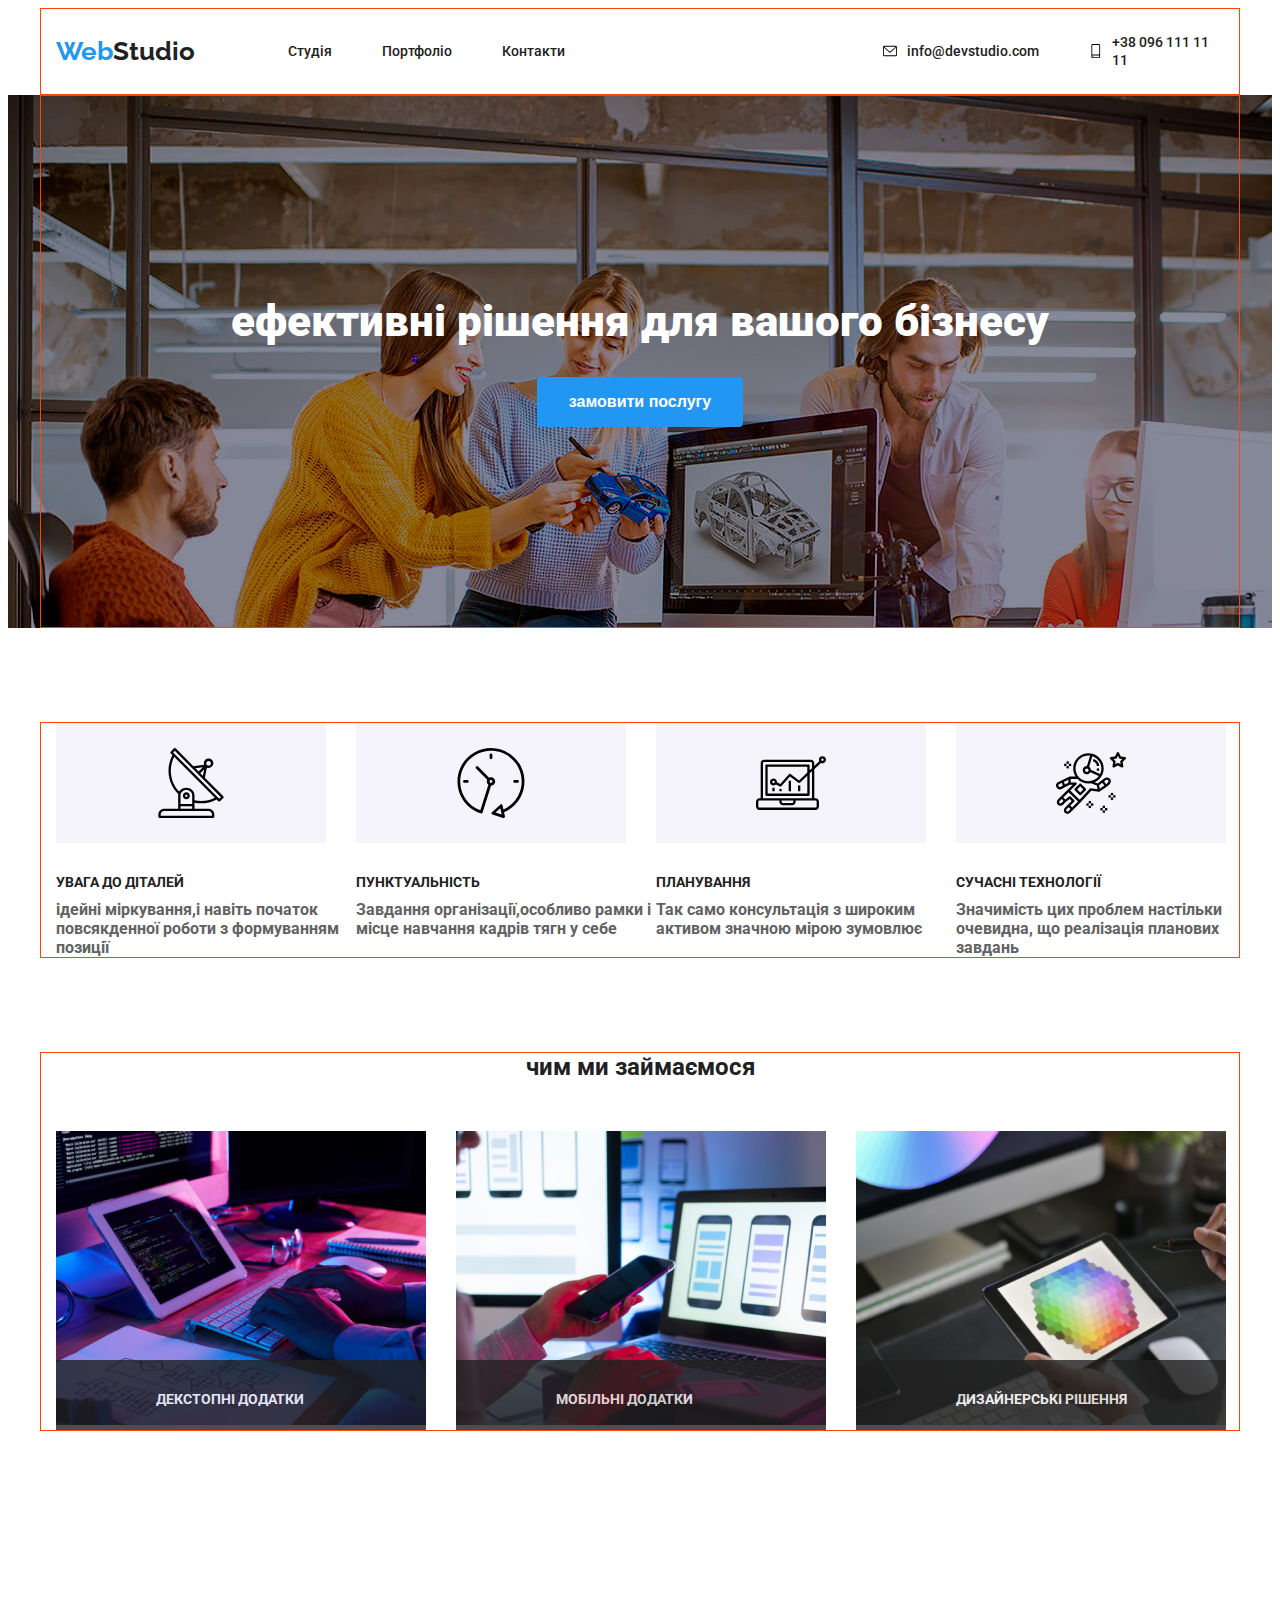
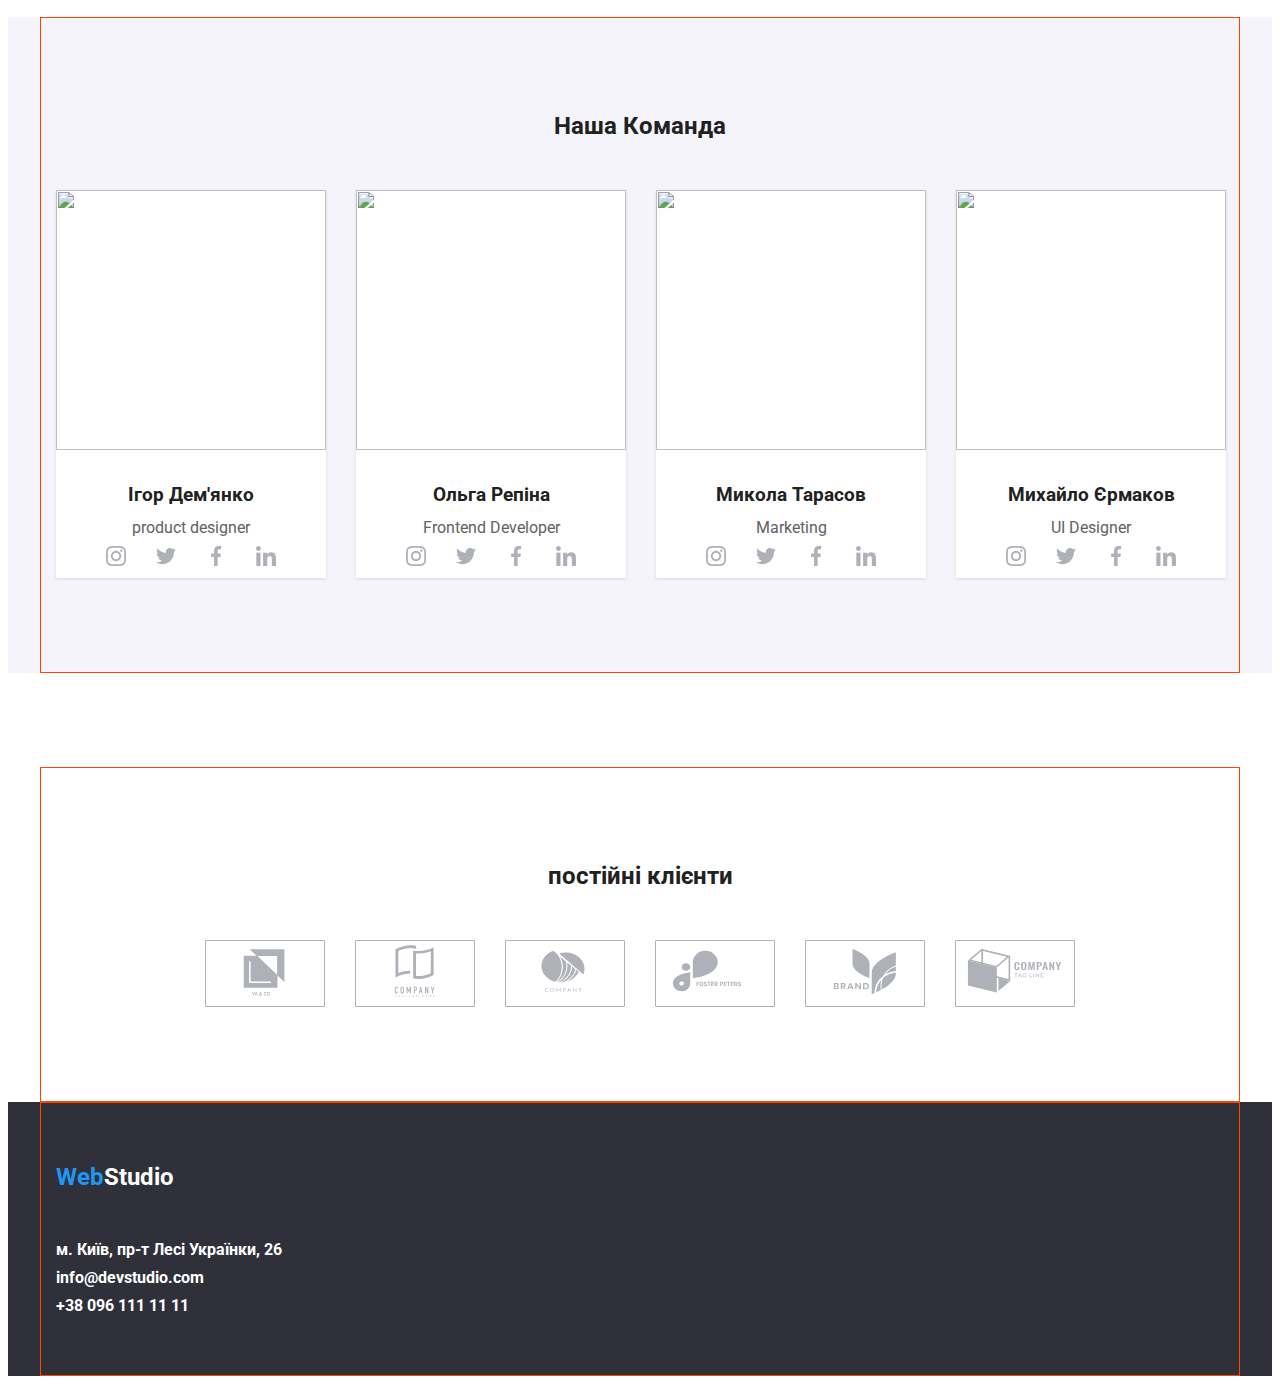
==== commit 7040a774: "upgrade" ====
--- a/index.html
+++ b/index.html
@@ -88,14 +88,14 @@
        
             <ul class="list-images">
                 <li class="project-wrap"><img src="./img/img.png" alt="" width="370" height="294">
-                    <div class="block-project"></div>
-                <p class="text-project">декстопні додатки</p></li>
+                    <div class="block-project"><p class="text-project">декстопні додатки</p></div>
+                </li>
                 <li class="project-wrap"> <img src="./img/img-1.png" alt="" width="370" height="294">
-                    <div class="block-project"></div>
-                <p class="text-project">мобільні додатки</p></li>
+                    <div class="block-project"><p class="text-project">мобільні додатки</p></div>
+                </li>
                 <li class="project-wrap"><img src="./img/img-2.png" alt="" width="370" height="294">
-                    <div class="block-project"></div>
-               <p class="text-project">дизайнерські рішення</p> </li>
+                    <div class="block-project"><p class="text-project">дизайнерські рішення</p></div>
+               </li>
             </ul>
         
        
@@ -104,12 +104,12 @@
 </section>
 <section class="team">
 <div class="container team-wrap">
-    <h2 class="title">наша команда</h2>
+    <h2 class="title-team">наша команда</h2>
     <ul class="team-list">
       
             <li class="team-item"><img src="./img/team.jpg" alt="" width="270" height="260">
                 
-                <h3  class="team-title" >Ігор Дем'янко</h3><p class="team-text" >product  designer  </p>
+                <h3  class="name" >Ігор Дем'янко</h3><p class="team-text" >product  designer  </p>
                 <ul class="svg-team-list">
 <li class="svg-team-item">
 <a href="" class="team-link"><svg class="svg-team">
@@ -136,59 +136,83 @@
        
         
             <li class="team-item"><img src="./img/team2.jpg" alt="" width="270" height="260">
-                <h3 class="team-title" >Ольга Репіна</h3><p class="team-text" >Frontend Developer</p>
+                <h3 class="name" >Ольга Репіна</h3><p class="team-text" >Frontend Developer</p>
                 <ul class="svg-team-list">
-                    <li class="svg-team-item"><svg class="svg-team">
+                    <li class="svg-team-item">
+                    <a href="" class="team-link"><svg class="svg-team">
                         <use href="./img-icomoon/symbol-defs.svg#icon-instagram" class="svg-team"></use>
-                    </svg></li>
-                    <li class="svg-team-item"><svg class="svg-team">
+                    </svg></a>
+                                            </li>
+                     <li class="svg-team-item">
+                    <a href="" class="team-link"><svg class="svg-team">
                         <use href="./img-icomoon/symbol-defs.svg#icon-twitter" class="svg-team"></use>
-                    </svg></li>
-                    <li class="svg-team-item"><svg class="svg-team">
+                    </svg></a>
+                                            </li>
+                    <li class="svg-team-item">
+                    <a href="" class="team-link"><svg class="svg-team">
                         <use href="./img-icomoon/symbol-defs.svg#icon-facebook" class="svg-team"></use>
-                    </svg></li>
-                    <li class="svg-team-item"><svg class="svg-team">
+                    </svg></a>
+                    </li>
+                    <li class="svg-team-item">
+                    <a href="" class="team-link"><svg class="svg-team">
                         <use href="./img-icomoon/symbol-defs.svg#icon-linkedin" class="svg-team"></use>
-                    </svg></li>
-                </ul>
+                    </svg></a>
+                                            </li>
+                                    </ul>
             </li>
         
         
             <li class="team-item"><img src="./img/team3.jpg" alt="" width="270" height="260">
-                <h3 class="team-title" >Микола Тарасов</h3><p class="team-text" >Marketing</p>
+                <h3 class="name" >Микола Тарасов</h3><p class="team-text" >Marketing</p>
                 <ul class="svg-team-list">
-                    <li class="svg-team-item"><svg class="svg-team">
+                    <li class="svg-team-item">
+                    <a href="" class="team-link"><svg class="svg-team">
                         <use href="./img-icomoon/symbol-defs.svg#icon-instagram" class="svg-team"></use>
-                    </svg></li>
-                    <li class="svg-team-item"><svg class="svg-team">
+                    </svg></a>
+                                            </li>
+                     <li class="svg-team-item">
+                    <a href="" class="team-link"><svg class="svg-team">
                         <use href="./img-icomoon/symbol-defs.svg#icon-twitter" class="svg-team"></use>
-                    </svg></li>
-                    <li class="svg-team-item"><svg class="svg-team">
+                    </svg></a>
+                                            </li>
+                    <li class="svg-team-item">
+                    <a href="" class="team-link"><svg class="svg-team">
                         <use href="./img-icomoon/symbol-defs.svg#icon-facebook" class="svg-team"></use>
-                    </svg></li>
-                    <li class="svg-team-item"><svg class="svg-team">
+                    </svg></a>
+                    </li>
+                    <li class="svg-team-item">
+                    <a href="" class="team-link"><svg class="svg-team">
                         <use href="./img-icomoon/symbol-defs.svg#icon-linkedin" class="svg-team"></use>
-                    </svg></li>
-                </ul>
+                    </svg></a>
+                                            </li>
+                                    </ul>
             </li>
         
 
     <li class="team-item"><img src="./img/team4.jpg" alt="" width="270" height="260">
-        <h3 class="team-title" >Михайло Єрмаков</h3><p class="team-text" >UI Designer</p>
+        <h3 class="name" >Михайло Єрмаков</h3><p class="team-text" >UI Designer</p>
         <ul class="svg-team-list">
-            <li class="svg-team-item"><svg class="svg-team">
+            <li class="svg-team-item">
+            <a href="" class="team-link"><svg class="svg-team">
                 <use href="./img-icomoon/symbol-defs.svg#icon-instagram" class="svg-team"></use>
-            </svg></li>
-            <li class="svg-team-item"><svg class="svg-team">
+            </svg></a>
+                                    </li>
+             <li class="svg-team-item">
+            <a href="" class="team-link"><svg class="svg-team">
                 <use href="./img-icomoon/symbol-defs.svg#icon-twitter" class="svg-team"></use>
-            </svg></li>
-            <li class="svg-team-item"><svg class="svg-team">
+            </svg></a>
+                                    </li>
+            <li class="svg-team-item">
+            <a href="" class="team-link"><svg class="svg-team">
                 <use href="./img-icomoon/symbol-defs.svg#icon-facebook" class="svg-team"></use>
-            </svg></li>
-            <li class="svg-team-item"><svg class="svg-team">
+            </svg></a>
+            </li>
+            <li class="svg-team-item">
+            <a href="" class="team-link"><svg class="svg-team">
                 <use href="./img-icomoon/symbol-defs.svg#icon-linkedin" class="svg-team"></use>
-            </svg></li>
-        </ul>
+            </svg></a>
+                                    </li>
+                            </ul>
     </li>
 </div>
 
--- a/main.css
+++ b/main.css
@@ -4,6 +4,7 @@
     --black:#212121;
    --background:#2F303A;
    --button:#2196F3;
+   
    --team:#F5F4FA;
    --icon:#AFB1B8;
   --footer:#2F303A;
@@ -163,8 +164,6 @@
    margin-bottom: 94px;
    background-image:url(img/dd953143a8a4d9f86ec8d71afc0e8103.jpg) ;
   background: radial-gradient();
-  width: 1600px;
-  height: 600px;
 }
 
 .advantages{
@@ -242,15 +241,19 @@
 .team{
     margin-top: 94px;
     background-color: var(--team);
-   width: 1600px;
-   height: 648px;
+  
 }
 .team-link{
     display: block;
     width: 40px;
     height: 40px;
-    background-color: blue;
+    background-color: white;
 border-radius: 50%;
+}
+.team-link:focus,
+.team-link:hover{
+    background-color: var(--button);
+    fill: var(--white);
 }
 .svg-team-list{
     display: flex;
@@ -268,10 +271,16 @@
 .team-list{
     display: flex;
     gap: 30px;
-}
-.team-title{
+    margin-bottom: 94px;
+}
+.name{
     margin-top: 30px;
     margin-bottom: 10px;
+}
+.title-team{
+    margin-top: 94px;
+    font-weight: 700;
+    text-transform: capitalize;
 }
 .team-card{
     display: flex;
@@ -283,7 +292,8 @@
     margin-bottom: 94px;
 }
 .svg-team{
-    
+    position: relative;
+    top: 8px;
     margin: auto;
     width: 20px;
     height: 20px;
@@ -296,6 +306,7 @@
     display: flex;
     justify-content: center;
 }
+
 .team-item{
     text-align: center;
     background-color: var(--white);
@@ -366,15 +377,16 @@
     display: flex;
     flex-direction: column;
     flex-wrap: wrap;
+    gap: 9px;
+    margin-bottom: 60px;
 }
 .logo{
     color: var(--white);
     text-align: start;
+    margin-top: 60px;
 }
 .footer{
     background-color:var(--footer);
-    height: 251px;
-    width: 1600px;
-    padding: 60px 0 60px;
+   
    
 }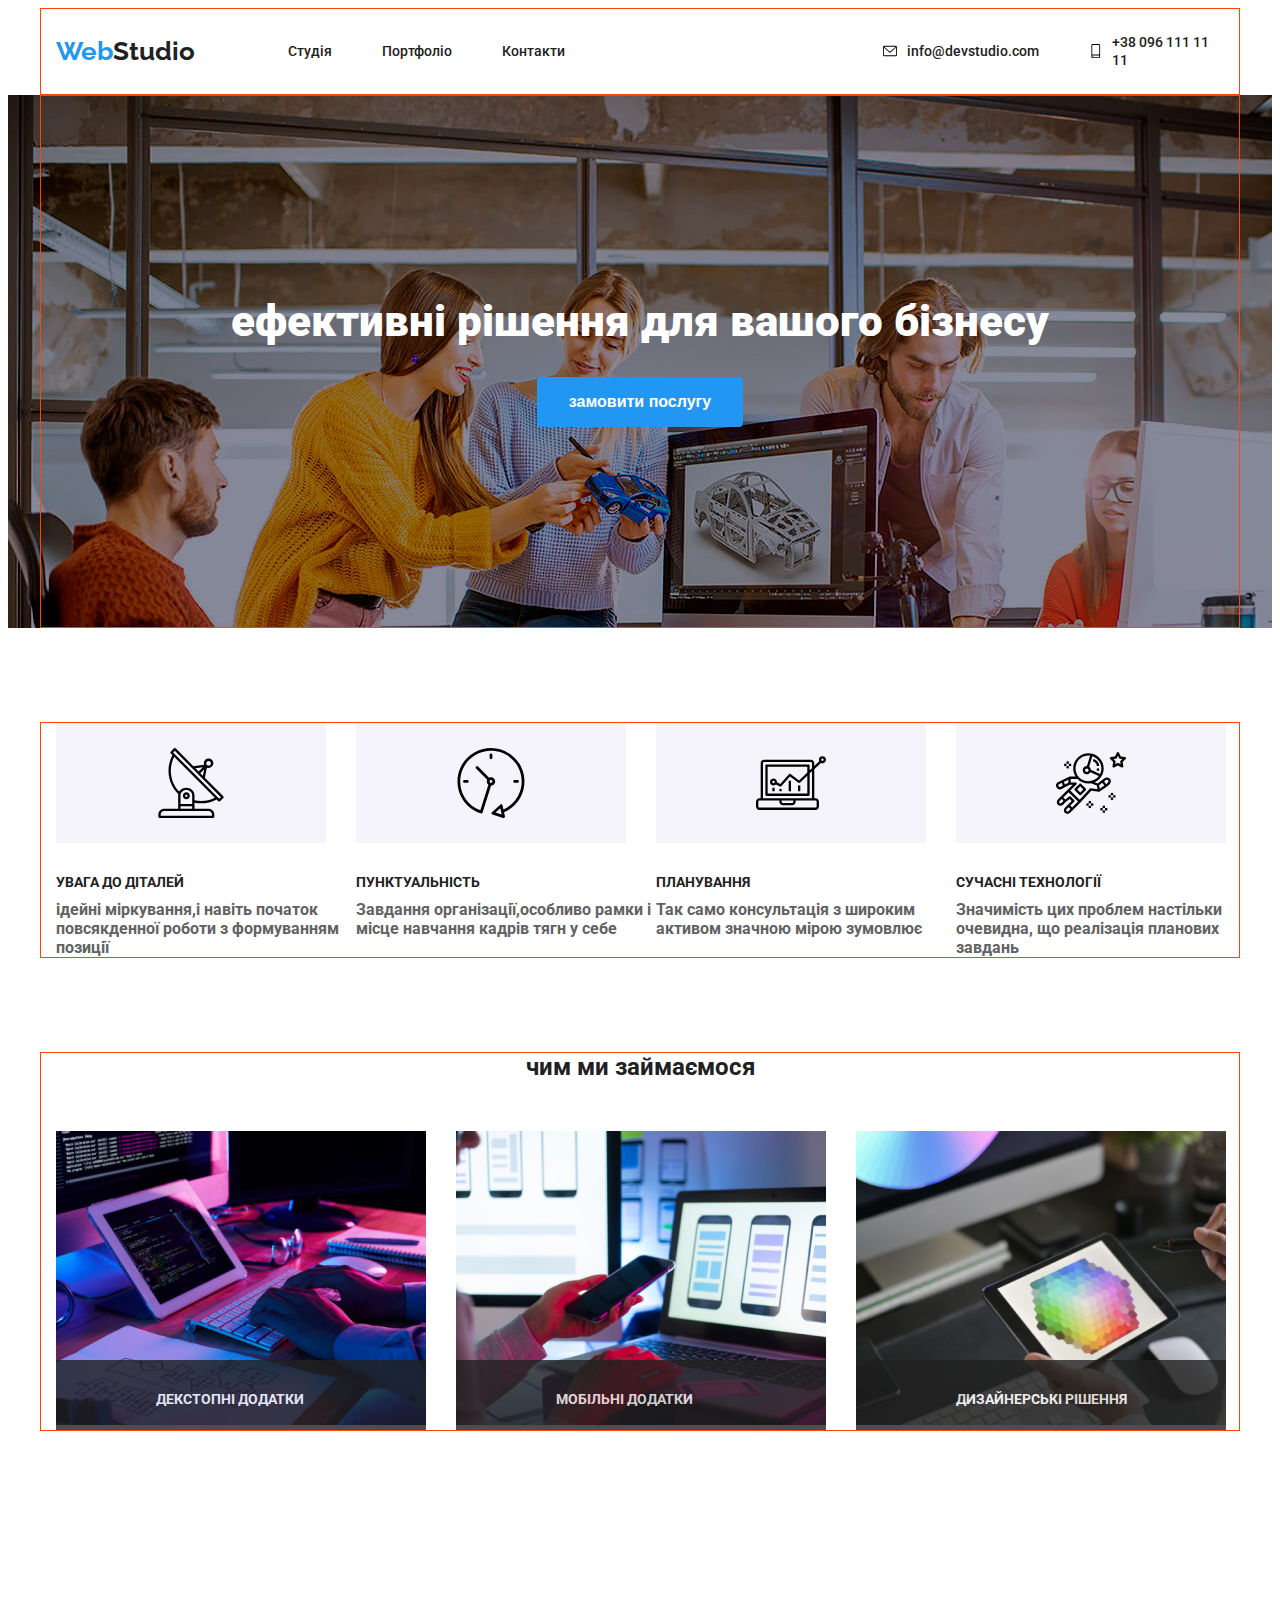
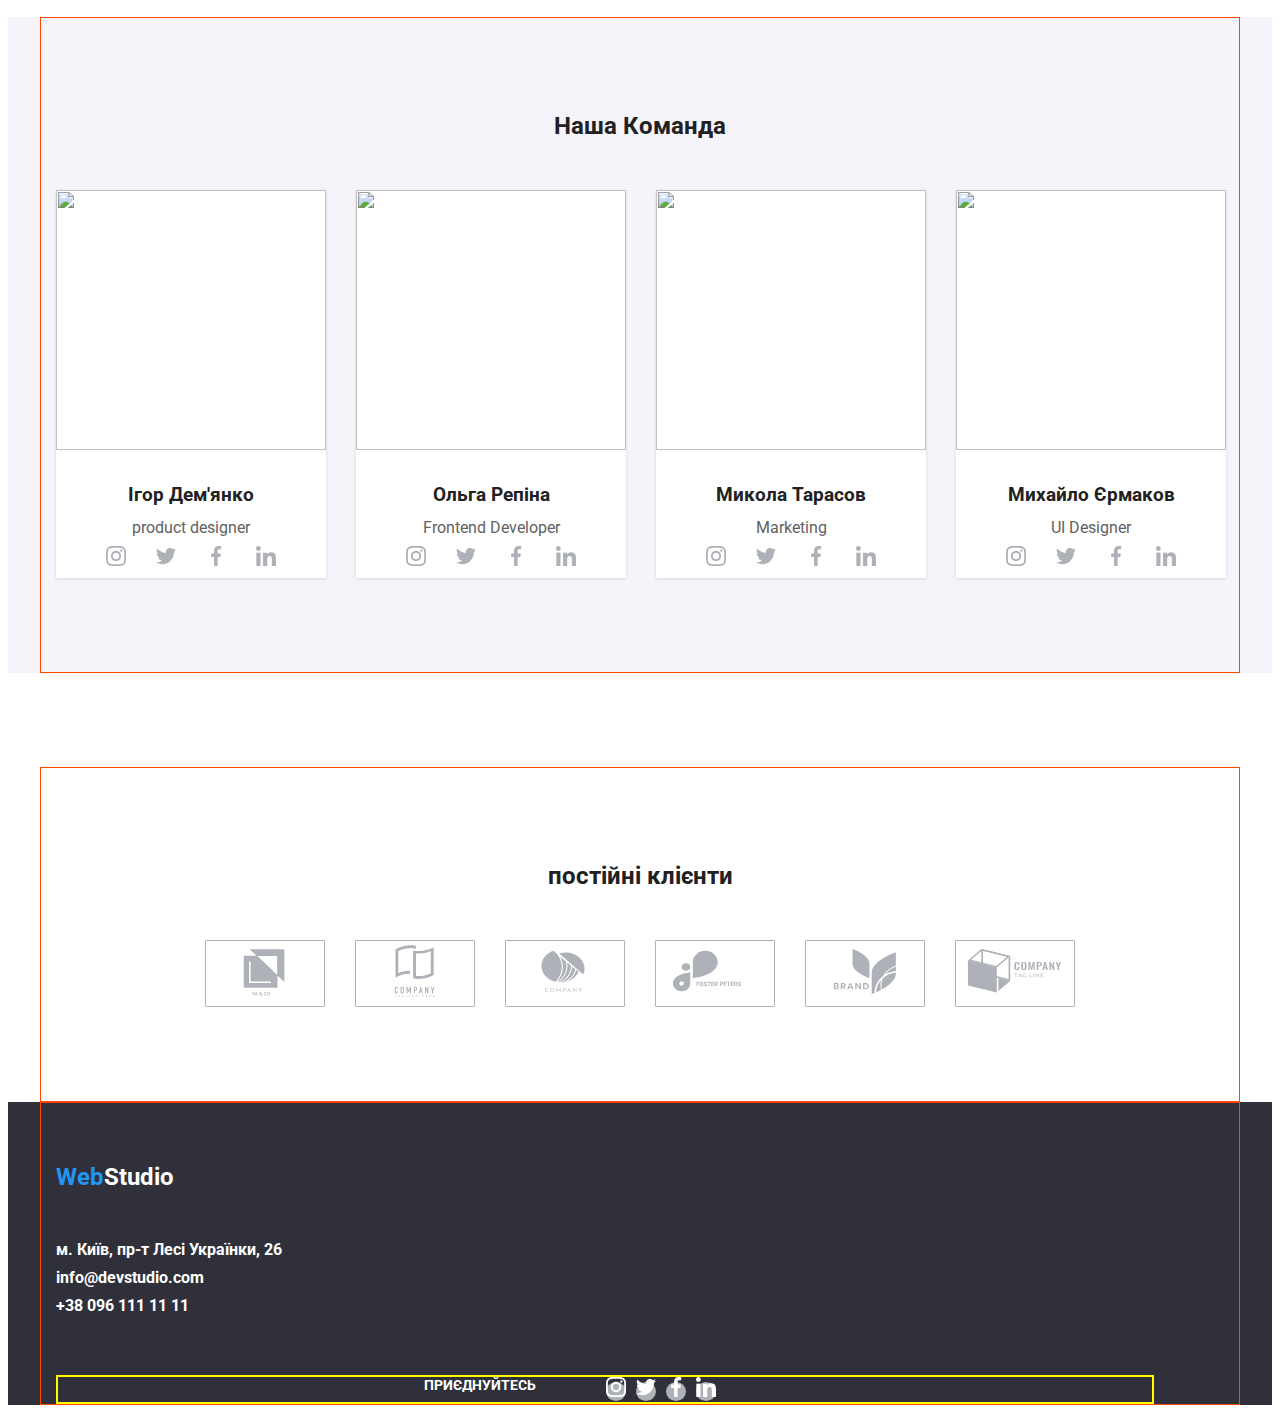
==== commit d560aab1: "12" ====
--- a/index.html
+++ b/index.html
@@ -44,7 +44,18 @@
 <section class="hero">
    <div class="container hero-div">
     <h1 class="title-hero">ефективні рішення для вашого бізнесу</h1>
-    <button class="hero-btn">замовити послугу</button>
+    <button class="hero-btn" data-modal-open>замовити послугу</button>
+    <div class="backdrop is-hidden " data-modal>
+        <div class="modal">
+          <button type="button" class="btn-modal" data-modal-close>x</button>
+          <form class="form" action="">
+            <label class="label"><input class="input" type="text" width="100%">ім'я</label>
+            <label class="label"><input class="input" type="email" width="100%">Email</label>
+            <button type="submit">приєднатися до клану</button>
+          </form>
+        </div>
+      
+      </div>
    </div>
 </section>
 <section class="advantages container">
@@ -292,9 +303,30 @@
             <li><a href="#" class="footer-link">info@devstudio.com</a></li>
             <li><a href="#" class="footer-link">+38 096 111 11 11</a></li>
         </ul>
+        <div class="join-div">
+            <ul class="join-list-footer">
+                <li><h3 class="join-text-footer">ПРИЄДНУЙТЕСЬ</h3></li>
+                <li>
+                    <ul class="svg-list-footer" >
+                        <li class="svg-footer-item"><a class="svg-footer-link" href=""><svg class="join-svg">
+                            <use class="join-svg" href="./img-icomoon/symbol-defs.svg#icon-instagram"></use>
+                        </svg></a></li>
+                        <li class="svg-footer-item"><a class="svg-footer-link" href=""><svg class="join-svg">
+                            <use class="join-svg" href="./img-icomoon/symbol-defs.svg#icon-twitter"></use>
+                        </svg></a></li>
+                        <li class="svg-footer-item"><a class="svg-footer-link" href=""><svg class="join-svg">
+                            <use class="join-svg" href="./img-icomoon/symbol-defs.svg#icon-facebook"></use>
+                        </svg></a></li>
+                        <li class="svg-footer-item"><a class="svg-footer-link" href=""><svg class="join-svg">
+                            <use class="join-svg" href="./img-icomoon/symbol-defs.svg#icon-linkedin"></use>
+                        </svg></a></li>
+                    </ul>
+                </li>
+            </ul>
         </div>
+        </div>
         
     </footer>
-
+<script src="./code.js"></script>
 </body>
 </html>--- a/main.css
+++ b/main.css
@@ -144,7 +144,33 @@
     margin-top: 200px;
     
 }
-
+.backdrop{
+    position: fixed;
+    top: 0;
+    left: 0;
+    width: 100%;
+    height: 100%;
+    opacity: 1;
+    background-color:rgba(0, 0, 0, 0.149) ;
+    }
+    .backdrop.is-hidden{
+    opacity: 0;
+    pointer-events: 0;
+    visibility: hidden;
+    }
+    .no-scroll{
+        overflow: hidden;
+    }
+    .modal{
+    position: absolute;
+    top: 50%;
+    left: 50%;
+    transform: translate(-50%, -50%);
+    width: 350px;
+    height: 350px;
+    padding: 10px;
+    background-color: #cb4141;
+    }
 .hero-btn{
     display: block;
     margin: 0 auto;
@@ -299,6 +325,7 @@
     height: 20px;
     fill: var(--icon);
 }
+
 .svg-team:nth-last-child(4){
     margin-right: 0;
 }
@@ -385,8 +412,41 @@
     text-align: start;
     margin-top: 60px;
 }
+.join-list-footer{
+    display: flex;
+    justify-content: center;
+    margin-right: 70px;
+}
+.svg-list-footer{
+    display: flex;
+    gap: 10px;
+    justify-content: center;
+}
+.svg-footer-link{
+    width: 44px;
+    height: 44px;
+    background-color: var(--icon);
+    border-radius: 50%;
+}
+.join-div{
+    display: block;
+    margin-right: 70px;
+    border: 2px solid yellow;
+}
+.join-text-footer{
+    
+    margin-right: 70px;
+    color: var(--white);
+    font-family: 'Roboto';
+    font-weight: 700;
+    font-size: 14px;
+    line-height: 1.17;
+}
+.join-svg{
+    fill: var(--white);
+    width: 20px;
+    height: 20px;
+}
 .footer{
     background-color:var(--footer);
-   
-   
 }